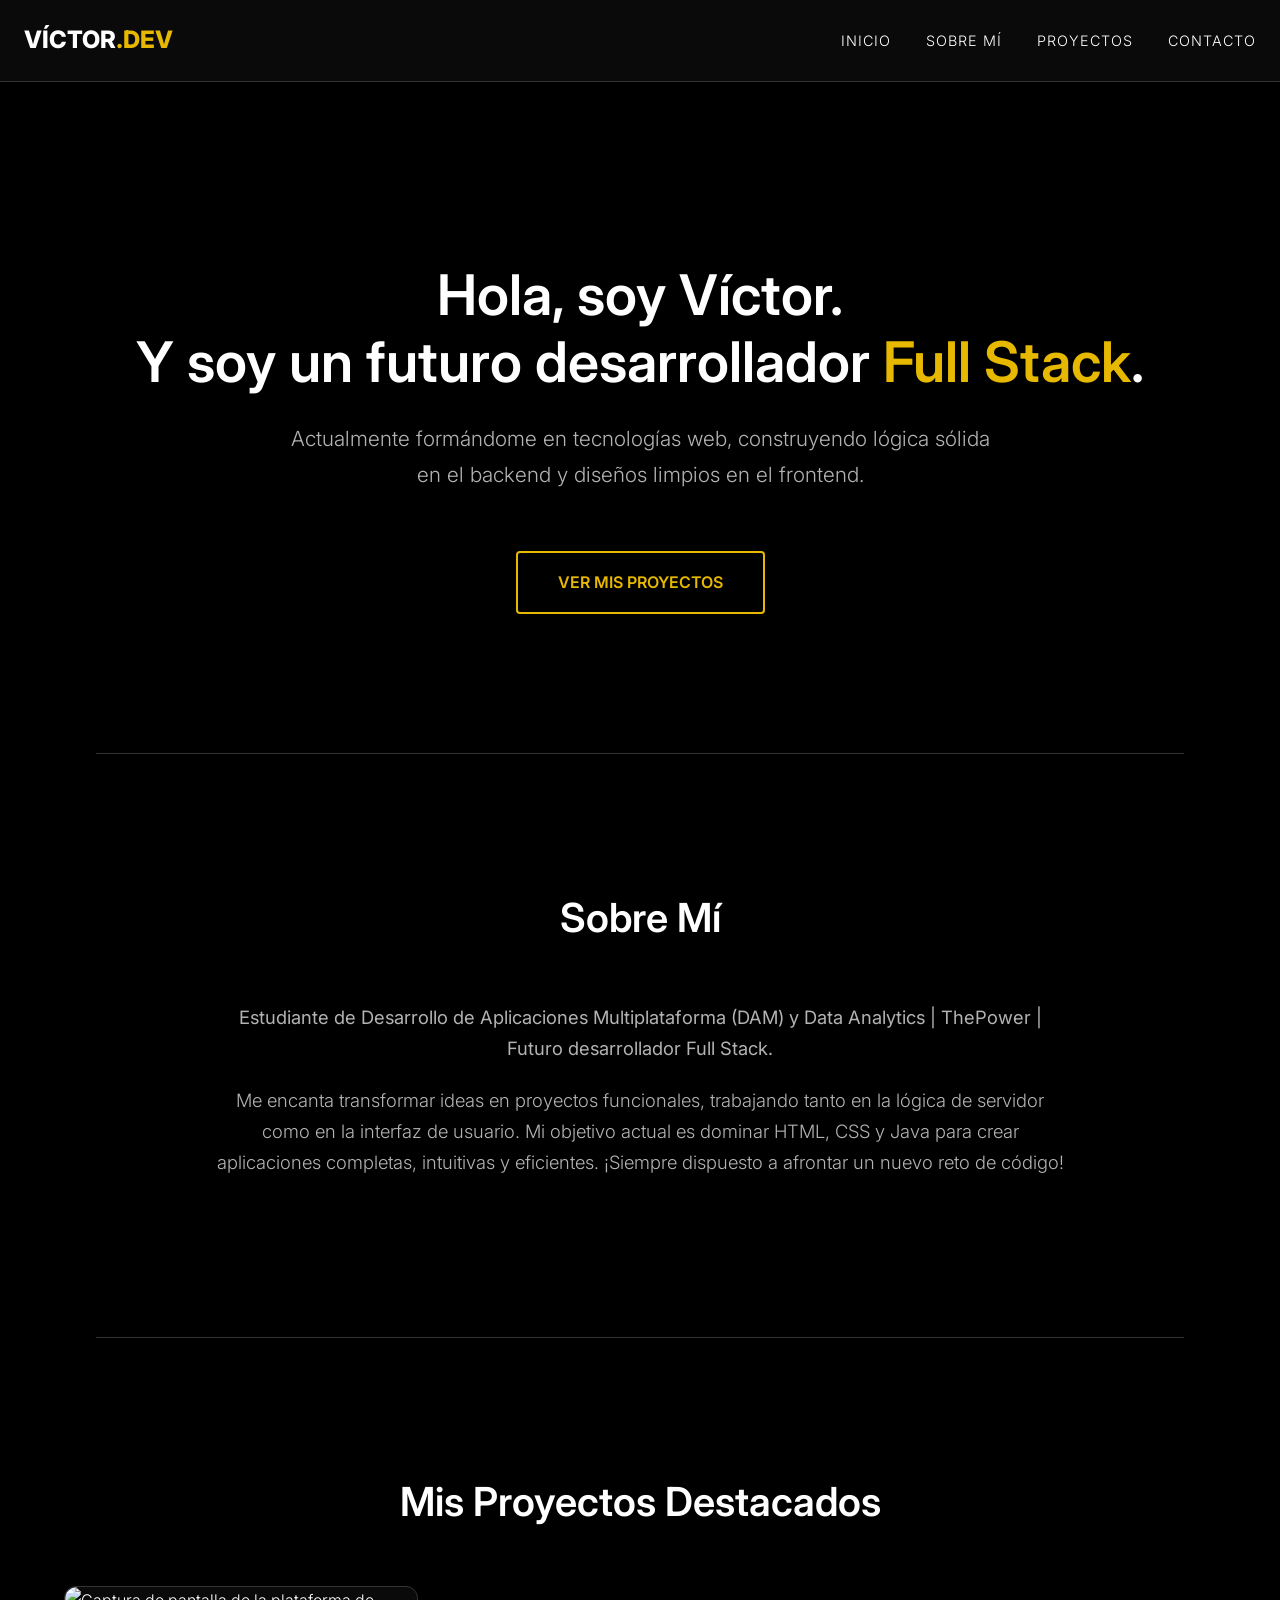
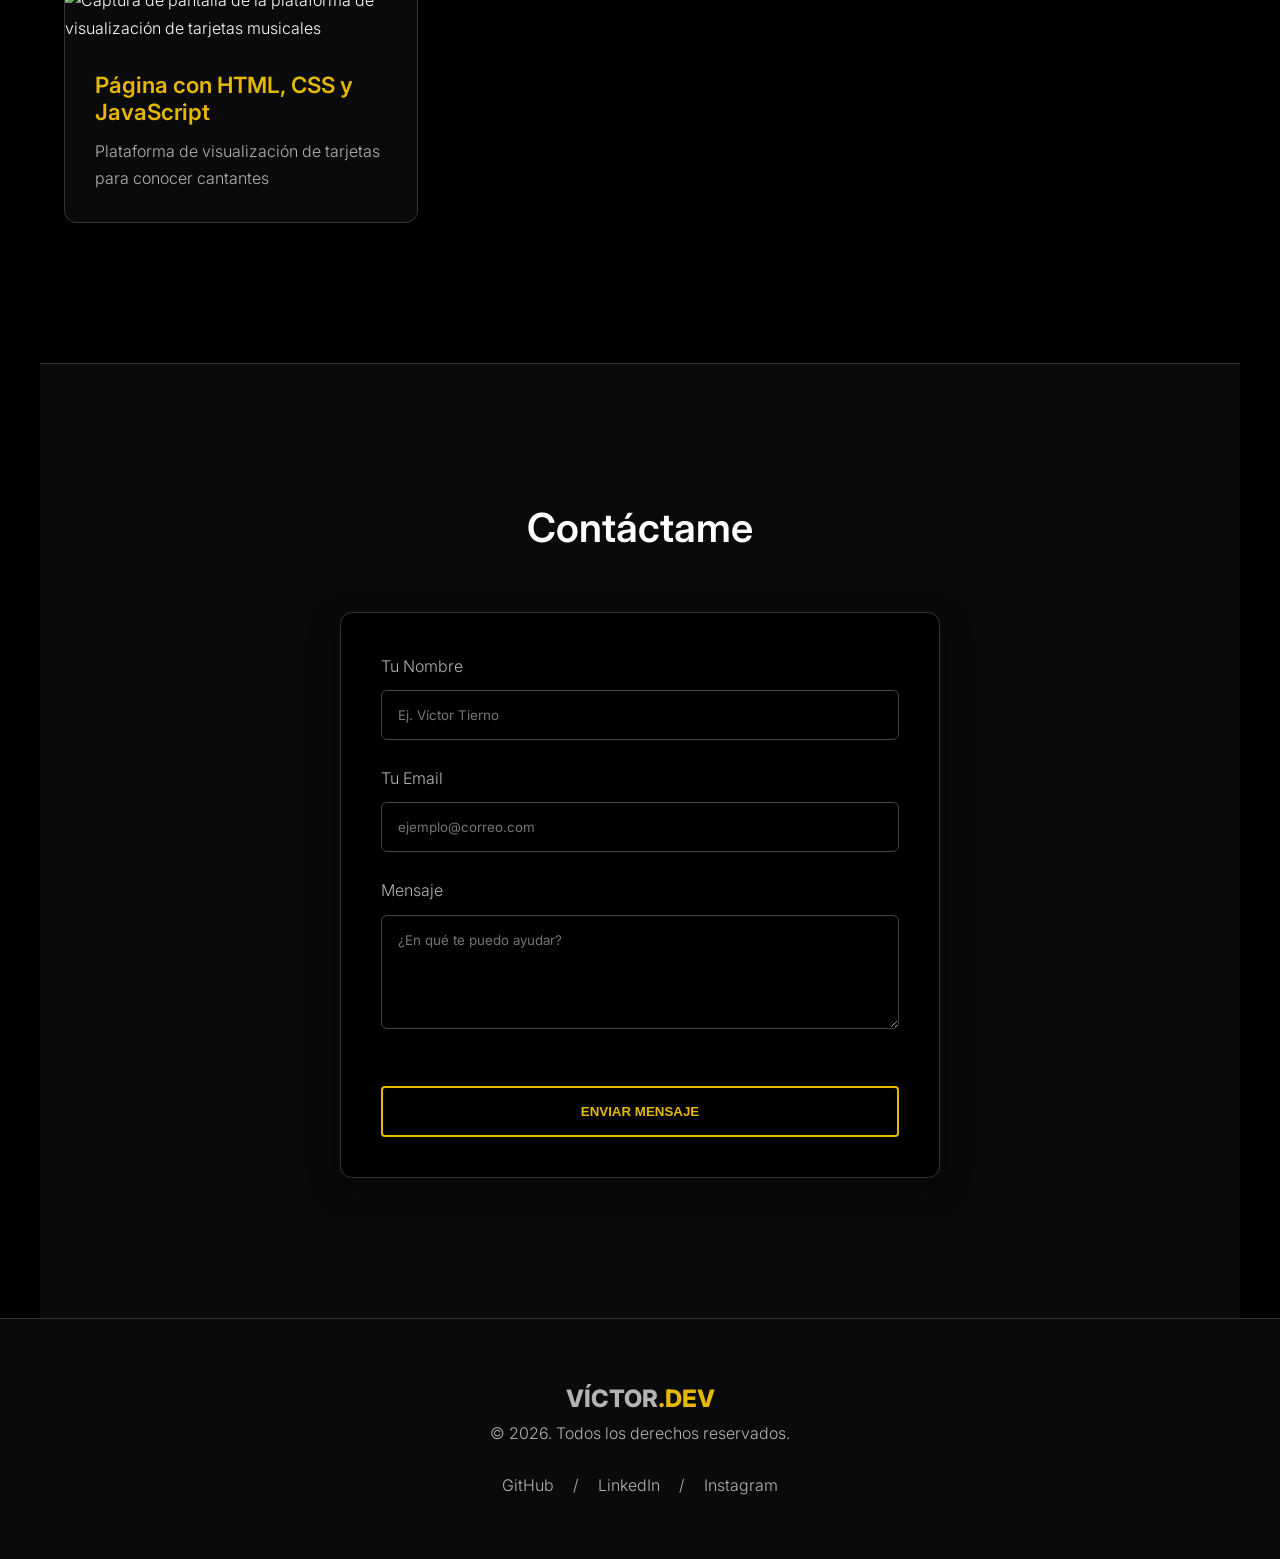
==== index.html @ e9867cc9 "Mejoras" ====
<!DOCTYPE html>
<html lang="es">
<head>
    <meta charset="UTF-8">
    <meta name="viewport" content="width=device-width, initial-scale=1.0">
    <meta name="description" content="Portfolio personal de Víctor, estudiante de desarrollo Full Stack.">
    <meta name="author" content="Víctor">
    
    <meta property="og:title" content="Portfolio de Víctor | Desarrollador Full Stack">
    <meta property="og:description" content="Explora mis proyectos web y mi progreso en el desarrollo de aplicaciones.">
    <meta property="og:type" content="website">
    <meta property="og:url" content="https://victorrtierno.github.io/Portfolio---Victor-Tierno/">
    <title>Portfolio | Víctor</title>
    
    <link rel="preconnect" href="https://fonts.googleapis.com">
    <link rel="preconnect" href="https://fonts.gstatic.com" crossorigin>
    <link href="https://fonts.googleapis.com/css2?family=Inter:wght@300;400;600;800&display=swap" rel="stylesheet">

    <link rel="stylesheet" href="styles.css">
</head>
<body>

    <header>
        <div class="logo">Víctor<span>.Dev</span></div>
        <nav>
            <ul>
                <li><a href="#inicio">Inicio</a></li>
                <li><a href="#sobre-mi">Sobre Mí</a></li>
                <li><a href="#proyectos">Proyectos</a></li>
                <li><a href="#contacto">Contacto</a></li>
            </ul>
        </nav>
    </header>

    <main>
        
        <section id="inicio" class="seccion-inicio">
            <div class="contenido-inicio">
                <h1>Hola, soy Víctor. <br>Y soy un futuro desarrollador <span class="texto-acento">Full Stack</span>.</h1>
                <p>Actualmente formándome en tecnologías web, construyendo lógica sólida en el backend y diseños limpios en el frontend.</p>
                <a href="#proyectos" class="btn-principal">Ver mis proyectos</a>
            </div>
        </section>

        <section id="sobre-mi">
            <h2 class="titulo-seccion">Sobre Mí</h2>
            <p class="texto-destacado">Estudiante de Desarrollo de Aplicaciones Multiplataforma (DAM) y Data Analytics | ThePower | Futuro desarrollador Full Stack.</p>
            <p>Me encanta transformar ideas en proyectos funcionales, trabajando tanto en la lógica de servidor como en la interfaz de usuario. Mi objetivo actual es dominar HTML, CSS y Java para crear aplicaciones completas, intuitivas y eficientes. ¡Siempre dispuesto a afrontar un nuevo reto de código!</p>
        </section>

        <section id="proyectos">
            <h2 class="titulo-seccion">Mis Proyectos Destacados</h2>
            <div class="cuadricula-proyectos">
                
                <a href="proyectos/proyecto-2ev-grupo-victor" class="enlace-tarjeta">
                    <article class="tarjeta-proyecto">
                        <div class="contenedor-imagen">
                            <img src="img/img1.jpg" alt="Captura de pantalla de la plataforma de visualización de tarjetas musicales" loading="lazy">
                        </div>
                        <div class="contenido-tarjeta">
                            <h3>Página con HTML, CSS y JavaScript</h3>
                            <p>Plataforma de visualización de tarjetas para conocer cantantes</p>
                        </div>
                    </article>
                </a>

            </div>
        </section>

        <section id="contacto" class="seccion-contacto">
            <h2 class="titulo-seccion">Contáctame</h2>
            <form action="https://formspree.io/f/xdayyazw" method="POST" class="formulario-moderno">
                <div class="grupo-formulario">
                    <label for="nombre">Tu Nombre</label>
                    <input type="text" id="nombre" name="nombre" placeholder="Ej. Víctor Tierno" required>
                </div>
                <div class="grupo-formulario">
                    <label for="email">Tu Email</label>
                    <input type="email" id="email" name="email" placeholder="ejemplo@correo.com" required>
                </div>
                <div class="grupo-formulario">
                    <label for="mensaje">Mensaje</label>
                    <textarea id="mensaje" name="mensaje" rows="5" placeholder="¿En qué te puedo ayudar?" required></textarea>
                </div>
                <button type="submit" class="btn-principal btn-ancho-completo">Enviar Mensaje</button>
            </form>
        </section>

    </main>

    <footer>
        <div class="logo">Víctor<span>.Dev</span></div>
        <p>&copy; 2026. Todos los derechos reservados.</p>
        <div class="redes-sociales">
            <a href="https://github.com/victorrtierno" target="_blank">GitHub</a> / 
            <a href="https://www.linkedin.com/in/v%C3%ADctor-tierno-corbaton/" target="_blank">LinkedIn</a> / 
            <a href="#">Instagram</a>
        </div>
    </footer>

</body>
</html>
---- styles.css ----
/* =========================================
    VARIABLES DE COLOR
   ========================================= */
:root {
    --color-fondo: #000000;
    --color-fondo-secundario: #0a0a0a;
    --color-texto: #ffffff;
    --color-texto-secundario: #b3b3b3;
    --color-acento: #e6b800;
    --color-borde: #333333;
    --color-borde-foco: #444444;
}

/* =========================================
    RESET & CONFIGURACIÓN BASE
   ========================================= */
* {
    margin: 0;
    padding: 0;
    box-sizing: border-box;
}

html {
    scroll-behavior: smooth;
}

body {
    font-family: 'Inter', sans-serif;
    background-color: var(--color-fondo); 
    color: var(--color-texto);
    line-height: 1.7;
    font-weight: 300;
}

/* =========================================
    ESTILOS DE TEXTO
   ========================================= */
h1, h2, h3 {
    font-weight: 600;
    line-height: 1.2;
}

h1 { font-size: 3.5rem; }
h2 { font-size: 2.5rem; }

.texto-acento {
    color: var(--color-acento);
}

.titulo-seccion {
    text-align: center;
    margin-bottom: 60px;
}

/* =========================================
    ESTRUCTURA GENERAL
   ========================================= */
section {
    padding: 140px 24px;
    max-width: 1200px;
    margin: 0 auto;
}

/* =========================================
     BOTONES
   ========================================= */
.btn-principal {
    display: inline-block;
    padding: 16px 40px;
    background-color: transparent;
    color: var(--color-acento);
    text-decoration: none;
    font-weight: 600;
    border: 2px solid var(--color-acento);
    border-radius: 4px;
    margin-top: 24px;
    text-transform: uppercase;
    transition: all 0.3s ease;
}

.btn-principal:hover {
    background-color: var(--color-acento);
    color: var(--color-fondo);
}

/* =========================================
     HEADER & NAVEGACIÓN
   ========================================= */
header {
    background-color: var(--color-fondo-secundario);
    padding: 20px 24px;
    border-bottom: 1px solid var(--color-borde);
    display: flex;
    justify-content: space-between;
    align-items: center;
    position: sticky;
    top: 0;
    z-index: 100;
}

.logo {
    font-size: 1.5rem;
    font-weight: 800;
    text-transform: uppercase;
}

.logo span { color: var(--color-acento); }

nav ul {
    list-style: none;
    display: flex;
    gap: 35px; 
}

nav a {
    color: var(--color-texto);
    text-decoration: none;
    text-transform: uppercase;
    transition: color 0.3s ease;
    font-size: 0.9rem;
    letter-spacing: 1px;
}

nav a:hover { color: var(--color-acento); }

/* =========================================
     SECCIÓN INICIO (HERO)
   ========================================= */
.seccion-inicio {
    padding: 180px 24px 140px;
    text-align: center;
}

.contenido-inicio p {
    font-size: 1.3rem;
    color: var(--color-texto-secundario);
    max-width: 700px;
    margin: 25px auto 35px;
}

/* =========================================
     SECCIÓN SOBRE MÍ
   ========================================= */
#sobre-mi {
    text-align: center;
    max-width: 900px;
}

.texto-destacado {
    font-size: 1.6rem;
    font-weight: 400;
    margin-bottom: 30px;
    color: var(--color-texto);
}

#sobre-mi p {
    color: var(--color-texto-secundario);
    font-size: 1.15rem;
    margin-bottom: 20px;
}

/* =========================================
     PORTAFOLIO 
   ========================================= */
.cuadricula-proyectos {
    display: grid;
    grid-template-columns: repeat(auto-fill, minmax(350px, 1fr));
    gap: 45px;
}

.tarjeta-proyecto {
    background-color: var(--color-fondo-secundario);
    border-radius: 12px;
    border: 1px solid var(--color-borde);
    transition: all 0.3s ease;
    cursor: pointer;
}

.tarjeta-proyecto:hover {
    transform: translateY(-10px);
    border-color: var(--color-acento);
    box-shadow: 0 15px 30px rgba(230, 184, 0, 0.15);
}

.contenedor-imagen img {
    width: 100%;
    height: 250px;
    object-fit: cover;
    border-top-left-radius: 12px;
    border-top-right-radius: 12px;
}

.contenido-tarjeta {
    padding: 30px;
}

.contenido-tarjeta h3 { 
    font-size: 1.4rem; 
    margin-bottom: 12px; 
    color: var(--color-acento);
}

.contenido-tarjeta p { 
    color: var(--color-texto-secundario); 
    font-size: 1rem; 
}

.enlace-tarjeta {
    text-decoration: none;
    color: inherit;
    display: block;
}

/* =========================================
     CONTACTO & FORMULARIO
   ========================================= */
.seccion-contacto {
    background-color: var(--color-fondo-secundario);
    border-top: 1px solid var(--color-borde);
}

.formulario-moderno {
    max-width: 600px;
    margin: 0 auto;
    background-color: var(--color-fondo); 
    padding: 40px; 
    border-radius: 12px; 
    border: 1px solid var(--color-borde); 
    box-shadow: 0 10px 30px rgba(0, 0, 0, 0.4); 
}

.grupo-formulario { margin-bottom: 25px; }

.grupo-formulario label {
    display: block;
    margin-bottom: 10px;
    color: var(--color-texto-secundario);
}

.grupo-formulario input, 
.grupo-formulario textarea {
    width: 100%;
    padding: 16px;
    background-color: var(--color-fondo);
    border: 1px solid var(--color-borde-foco);
    border-radius: 6px;
    color: var(--color-texto);
    font-family: 'Inter', sans-serif;
    transition: border-color 0.3s ease;
}

.grupo-formulario input:focus, 
.grupo-formulario textarea:focus {
    outline: none;
    border-color: var(--color-acento);
}

.btn-ancho-completo { width: 100%; }

/* =========================================
     FOOTER
   ========================================= */
footer {
    background-color: var(--color-fondo-secundario);
    text-align: center;
    padding: 60px 20px;
    border-top: 1px solid var(--color-borde);
    color: var(--color-texto-secundario);
}

.redes-sociales { margin-top: 25px; }

.redes-sociales a {
    color: var(--color-texto-secundario);
    text-decoration: none;
    margin: 0 15px;
    transition: color 0.3s ease;
}

.redes-sociales a:hover { color: var(--color-acento); }

/* =========================================
   SEPARADORES DE SECCIONES (LÍNEAS LARGAS)
   ========================================= */
#inicio, 
#sobre-mi {
    border-bottom: none; 
    position: relative;
}

#inicio::after, 
#sobre-mi::after {
    content: '';
    position: absolute;
    bottom: 0;
    left: 50%;
    transform: translateX(-50%);
    width: 85vw; 
    height: 1px;
    background-color: var(--color-borde);
}

/* =========================================
     DISEÑO RESPONSIVO (MÓVILES Y TABLETS)
   ========================================= */
@media (max-width: 768px) {
    h1 { font-size: 2.5rem; }
    .titulo-seccion { font-size: 1.8rem; }
    
    header { 
        flex-direction: column; 
        padding: 20px; 
        text-align: center; 
    }
    
    nav ul { 
        margin-top: 15px; 
        display: flex;
        flex-direction: row;
        flex-wrap: wrap;
        justify-content: center;
        gap: 15px 20px;
        padding: 0; 
    }

    nav a {
        font-size: 0.85rem;
        white-space: nowrap;
    }
    
    section { padding: 80px 20px; }
    .seccion-inicio { padding-top: 120px; }
    
    .cuadricula-proyectos { 
        grid-template-columns: 1fr; 
        gap: 20px;
    }
    
    .contenedor-imagen img {
        max-width: 100%;
        height: auto;
    }

    .formulario-moderno {
        width: 100%;
        padding: 30px 20px; 
    }

    footer {
        flex-direction: column;
        text-align: center;
        gap: 15px;
    }
}

@media (max-width: 480px) {
    h1 { font-size: 2rem; }
    .btn-principal {
        display: block;
        width: 100%;
        text-align: center;
        box-sizing: border-box;
    }
}
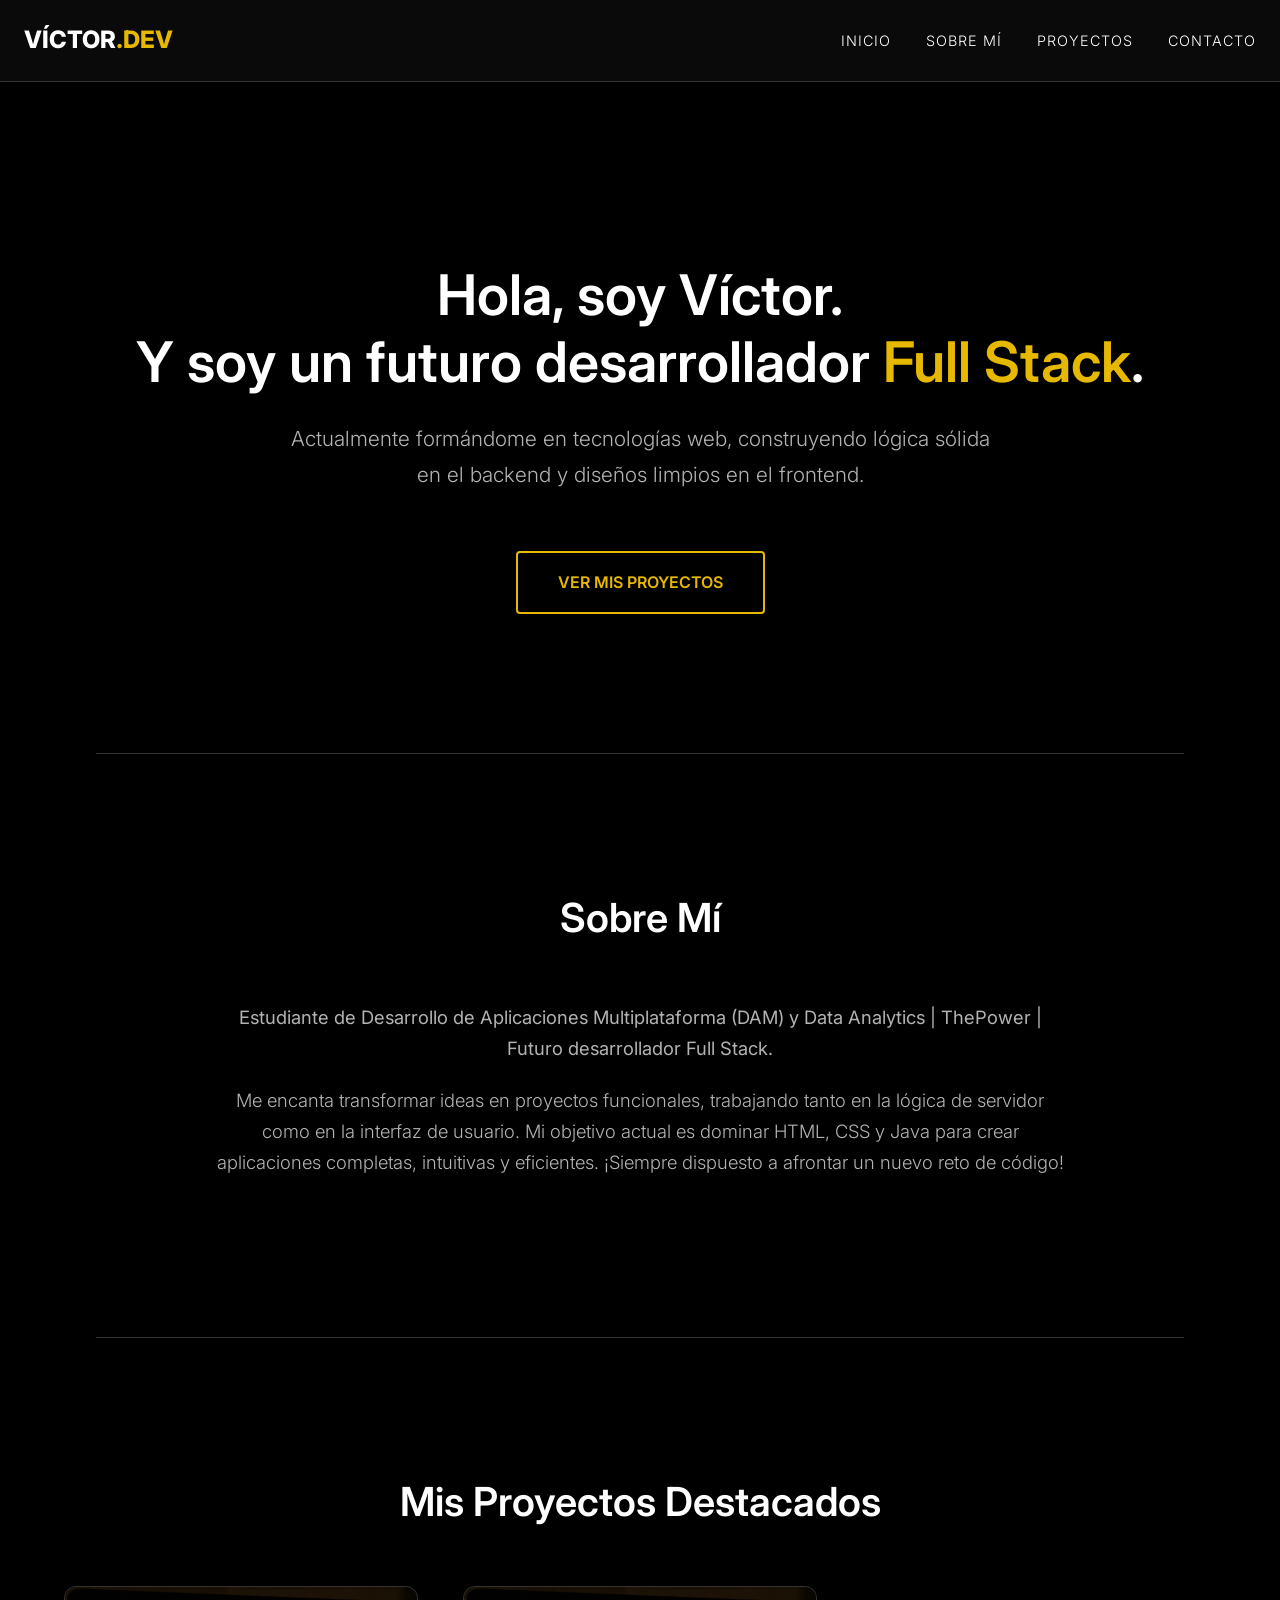
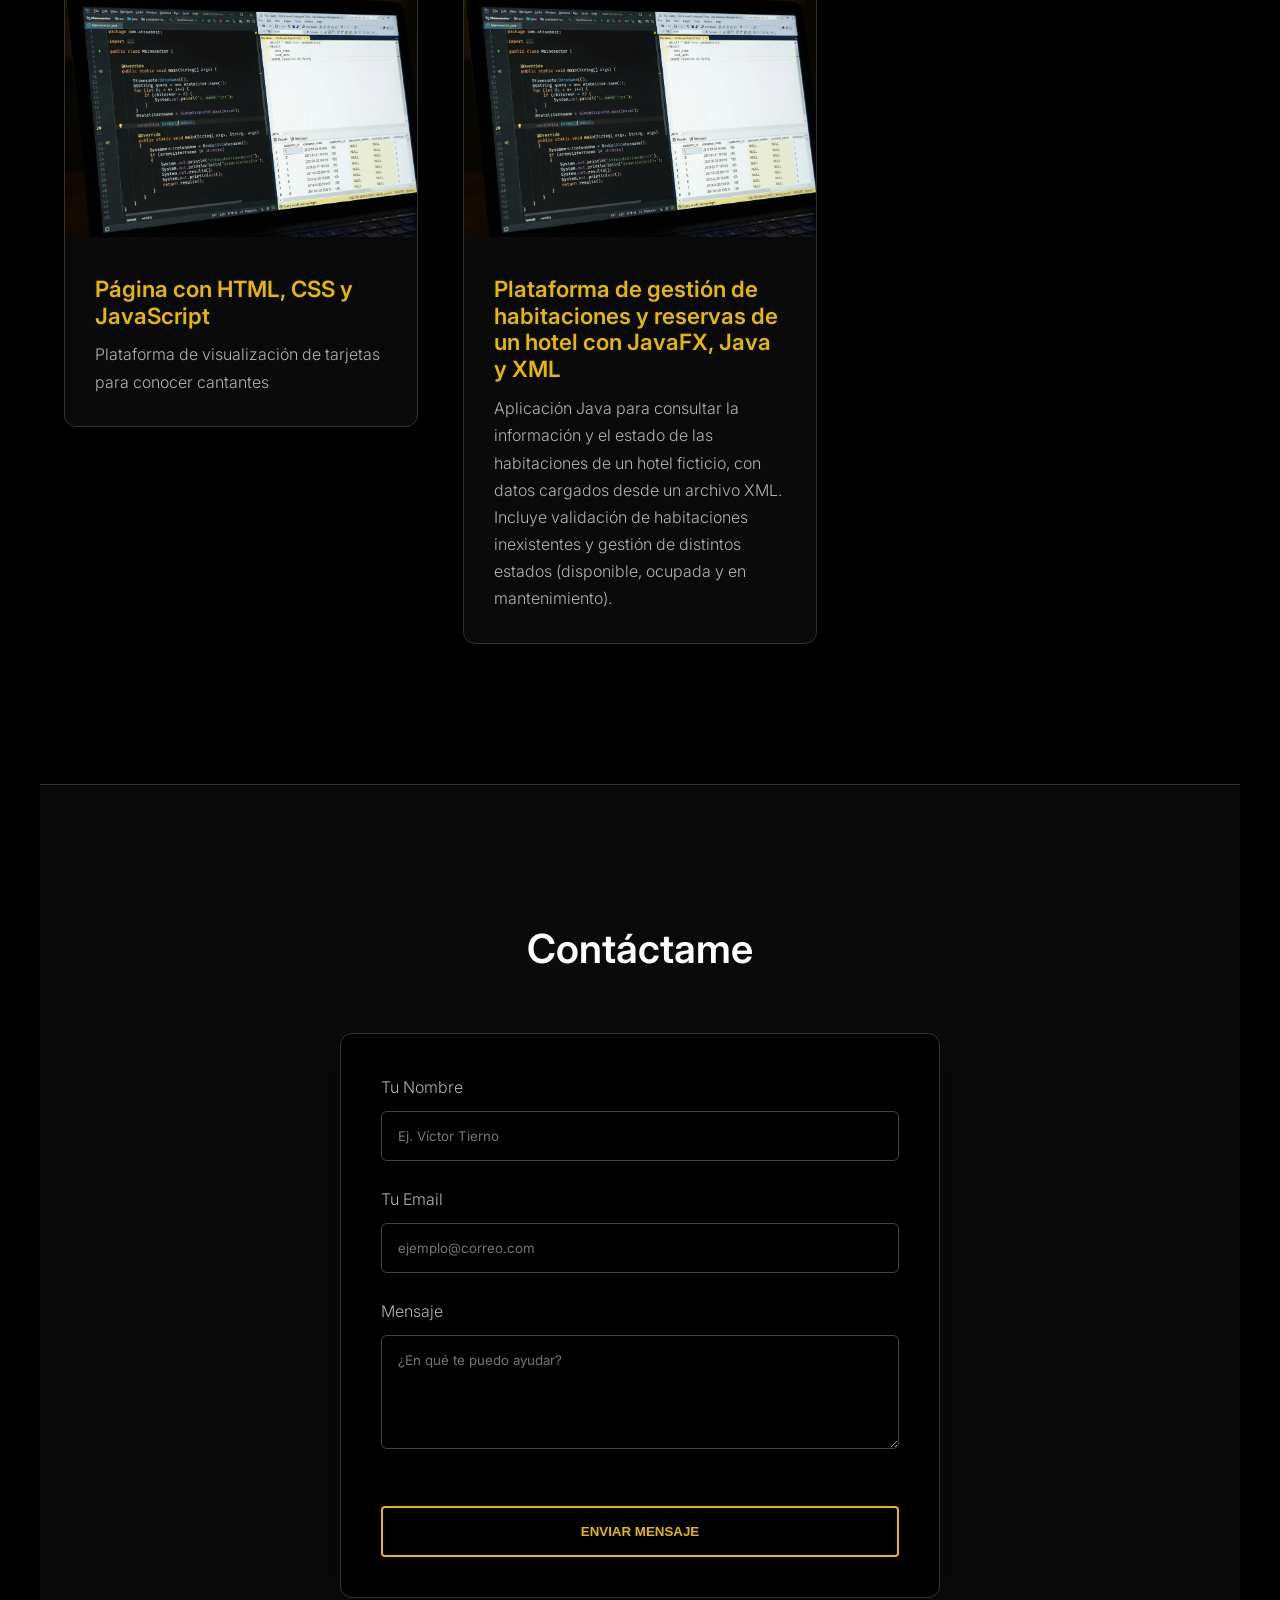
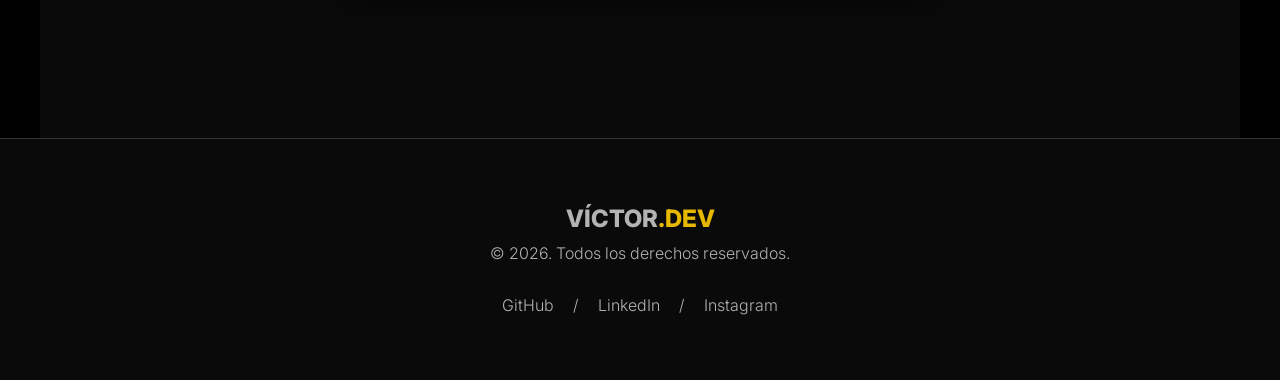
==== commit 31193aa2: "Se añade un nuevo proyecto" ====
--- a/index.html
+++ b/index.html
@@ -64,6 +64,20 @@
                     </article>
                 </a>
 
+                <a href="proyectos/Reto_XML_HOTEL/" class="enlace-tarjeta">
+                    <article class="tarjeta-proyecto">
+                        <div class="contenedor-imagen">
+                            <img src="img/img1.jpg" alt="Captura de pantalla de la plataforma de visualización de tarjetas musicales" loading="lazy">
+                        </div>
+                        <div class="contenido-tarjeta">
+                            <h3>Plataforma de gestión de habitaciones y reservas de un hotel con JavaFX, Java y XML</h3>
+                            <p>Aplicación Java para consultar la información y el estado de las habitaciones de un hotel ficticio,
+                               con datos cargados desde un archivo XML. Incluye validación de habitaciones inexistentes y gestión de distintos estados 
+                               (disponible, ocupada y en mantenimiento).</p>
+                        </div>
+                    </article>
+                </a>
+
             </div>
         </section>
 
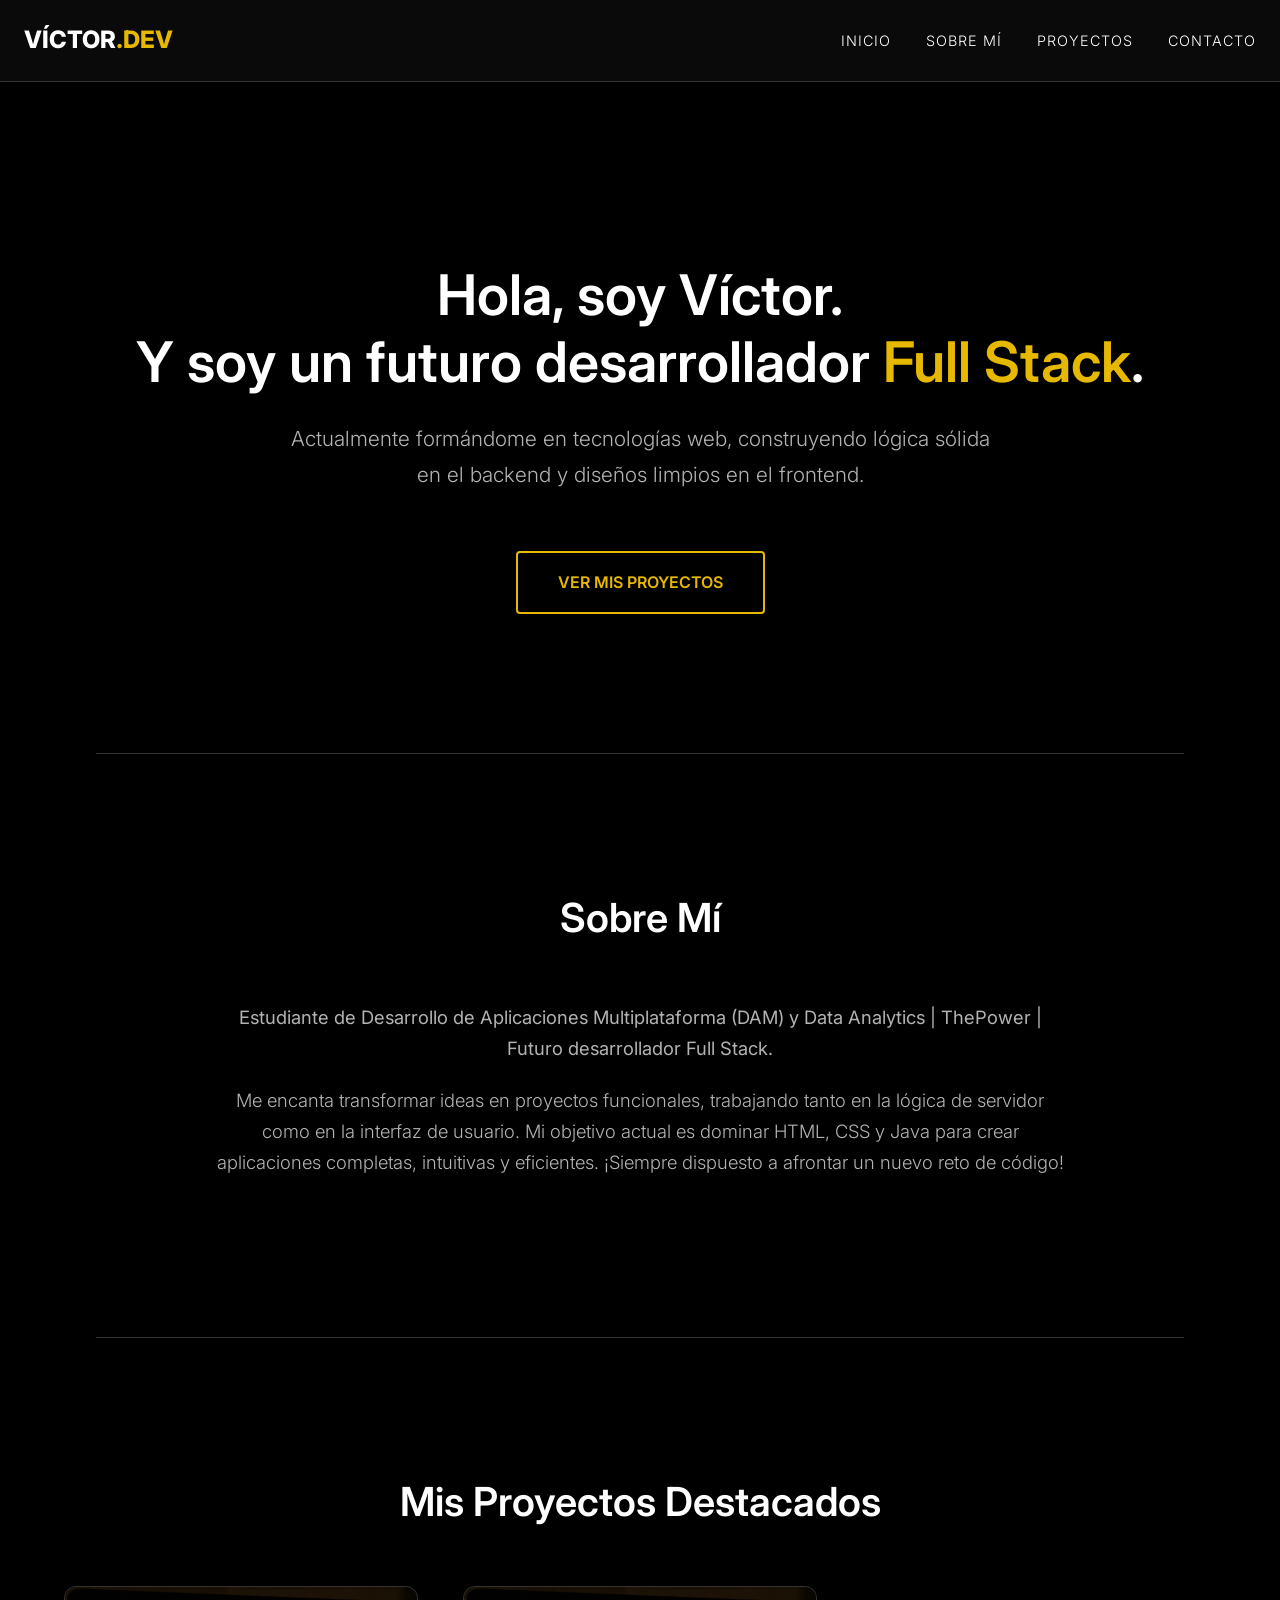
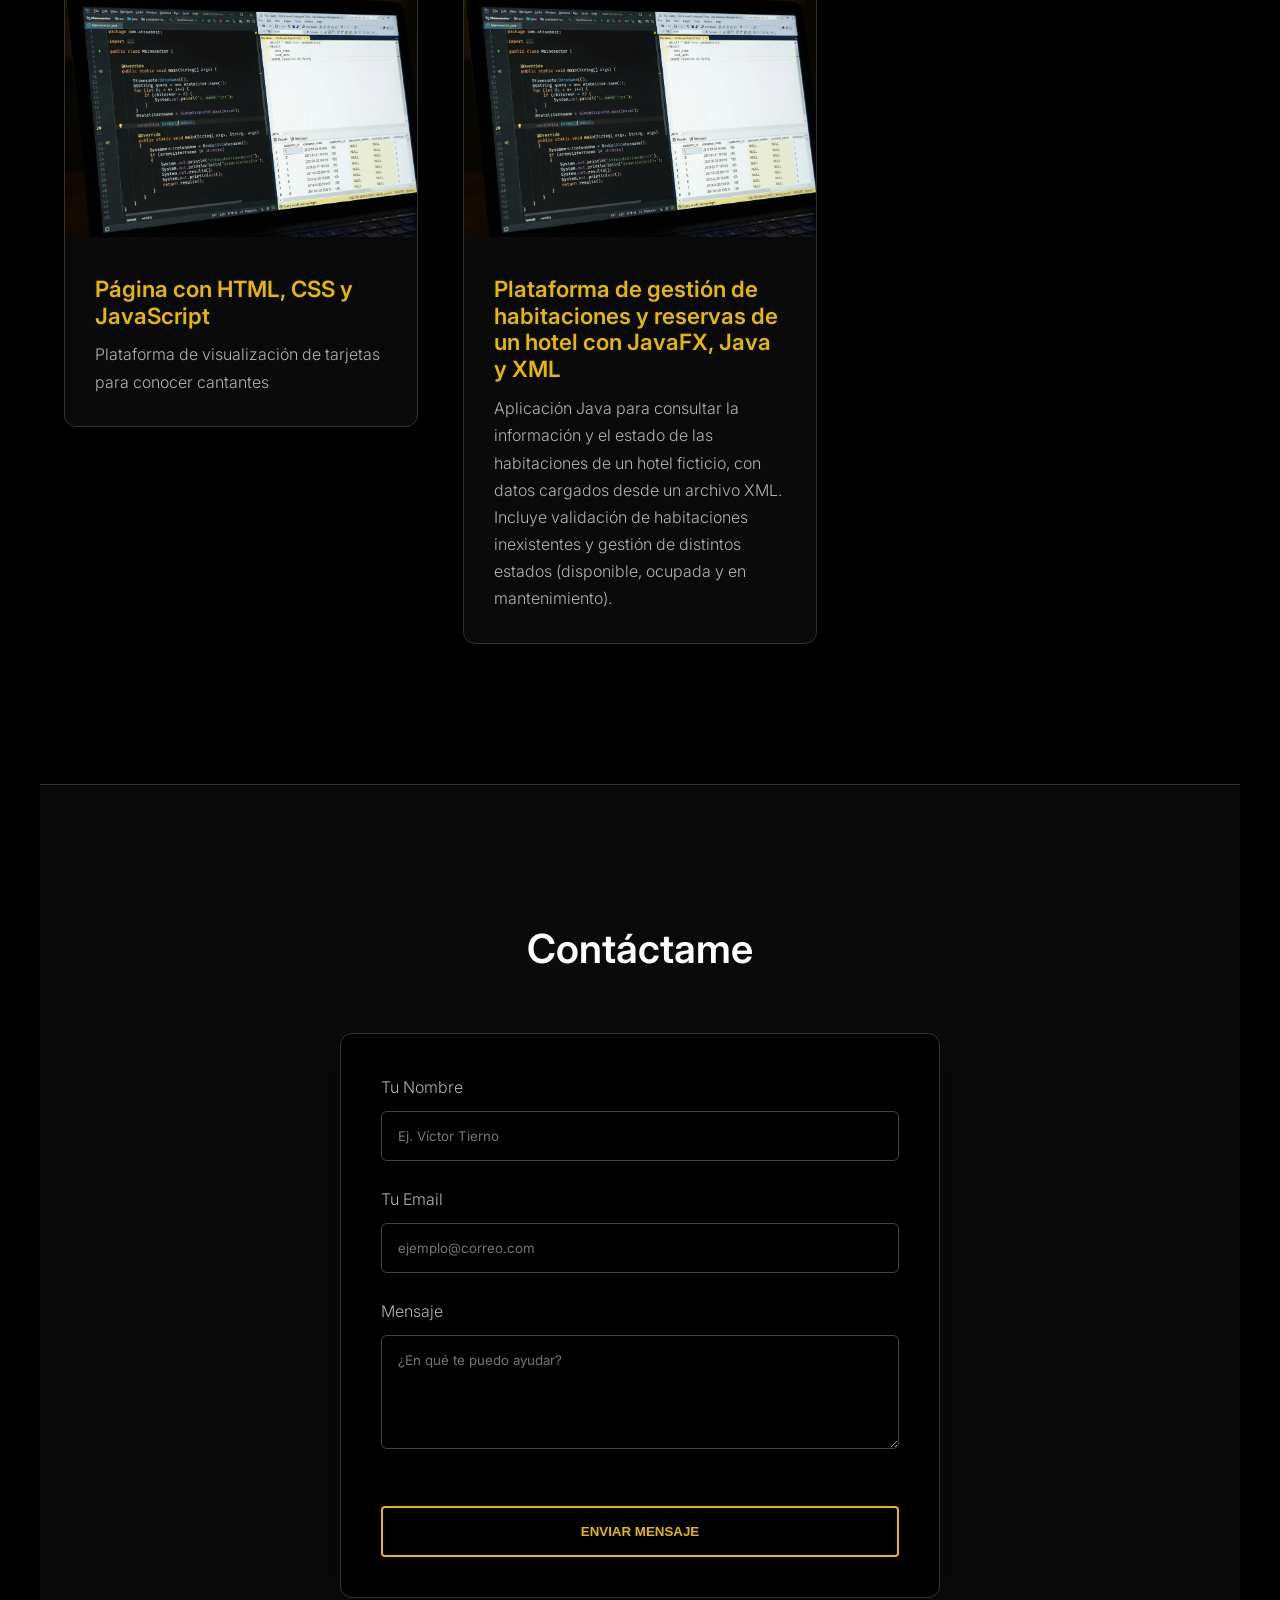
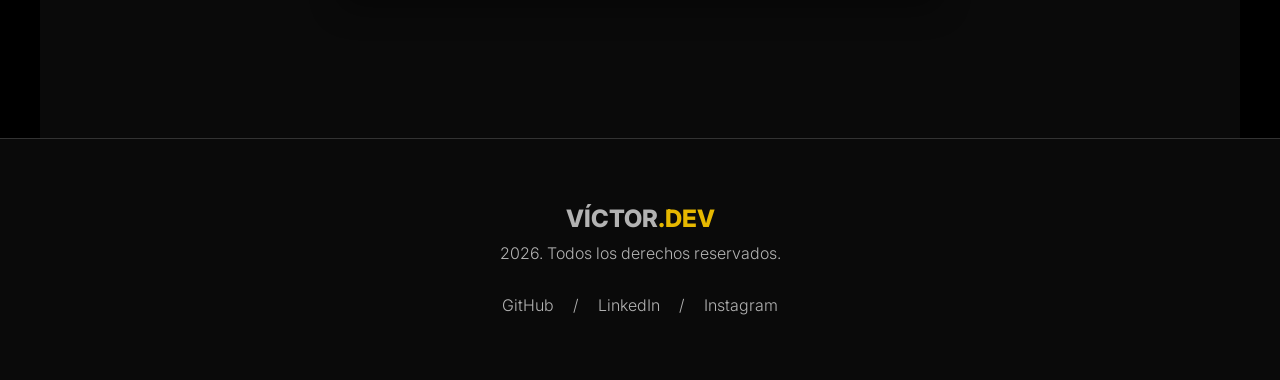
==== commit ee1feee4: "Resuelvo conflictos de fusión" ====
--- a/index.html
+++ b/index.html
@@ -64,6 +64,7 @@
                     </article>
                 </a>
 
+
                 <a href="proyectos/Reto_XML_HOTEL/" class="enlace-tarjeta">
                     <article class="tarjeta-proyecto">
                         <div class="contenedor-imagen">
@@ -104,7 +105,7 @@
 
     <footer>
         <div class="logo">Víctor<span>.Dev</span></div>
-        <p>&copy; 2026. Todos los derechos reservados.</p>
+        <p>2026. Todos los derechos reservados.</p>
         <div class="redes-sociales">
             <a href="https://github.com/victorrtierno" target="_blank">GitHub</a> / 
             <a href="https://www.linkedin.com/in/v%C3%ADctor-tierno-corbaton/" target="_blank">LinkedIn</a> / 
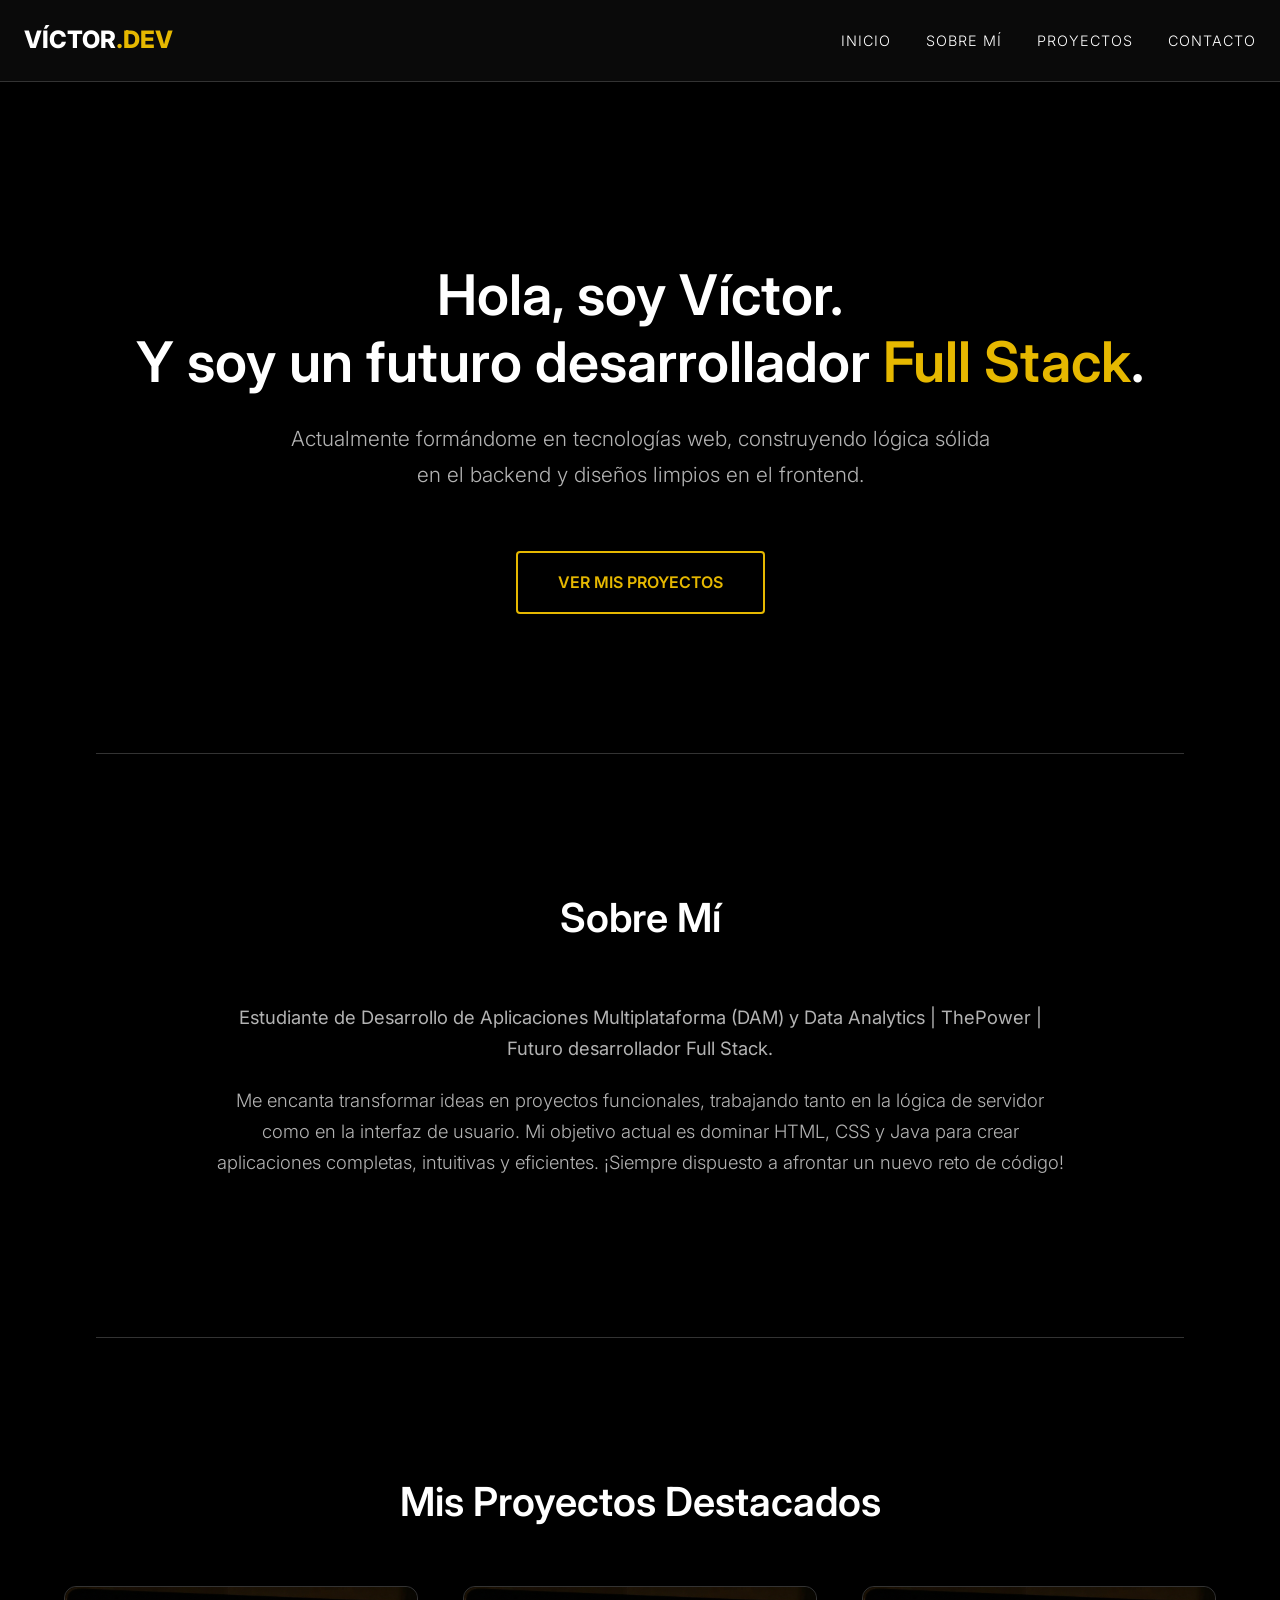
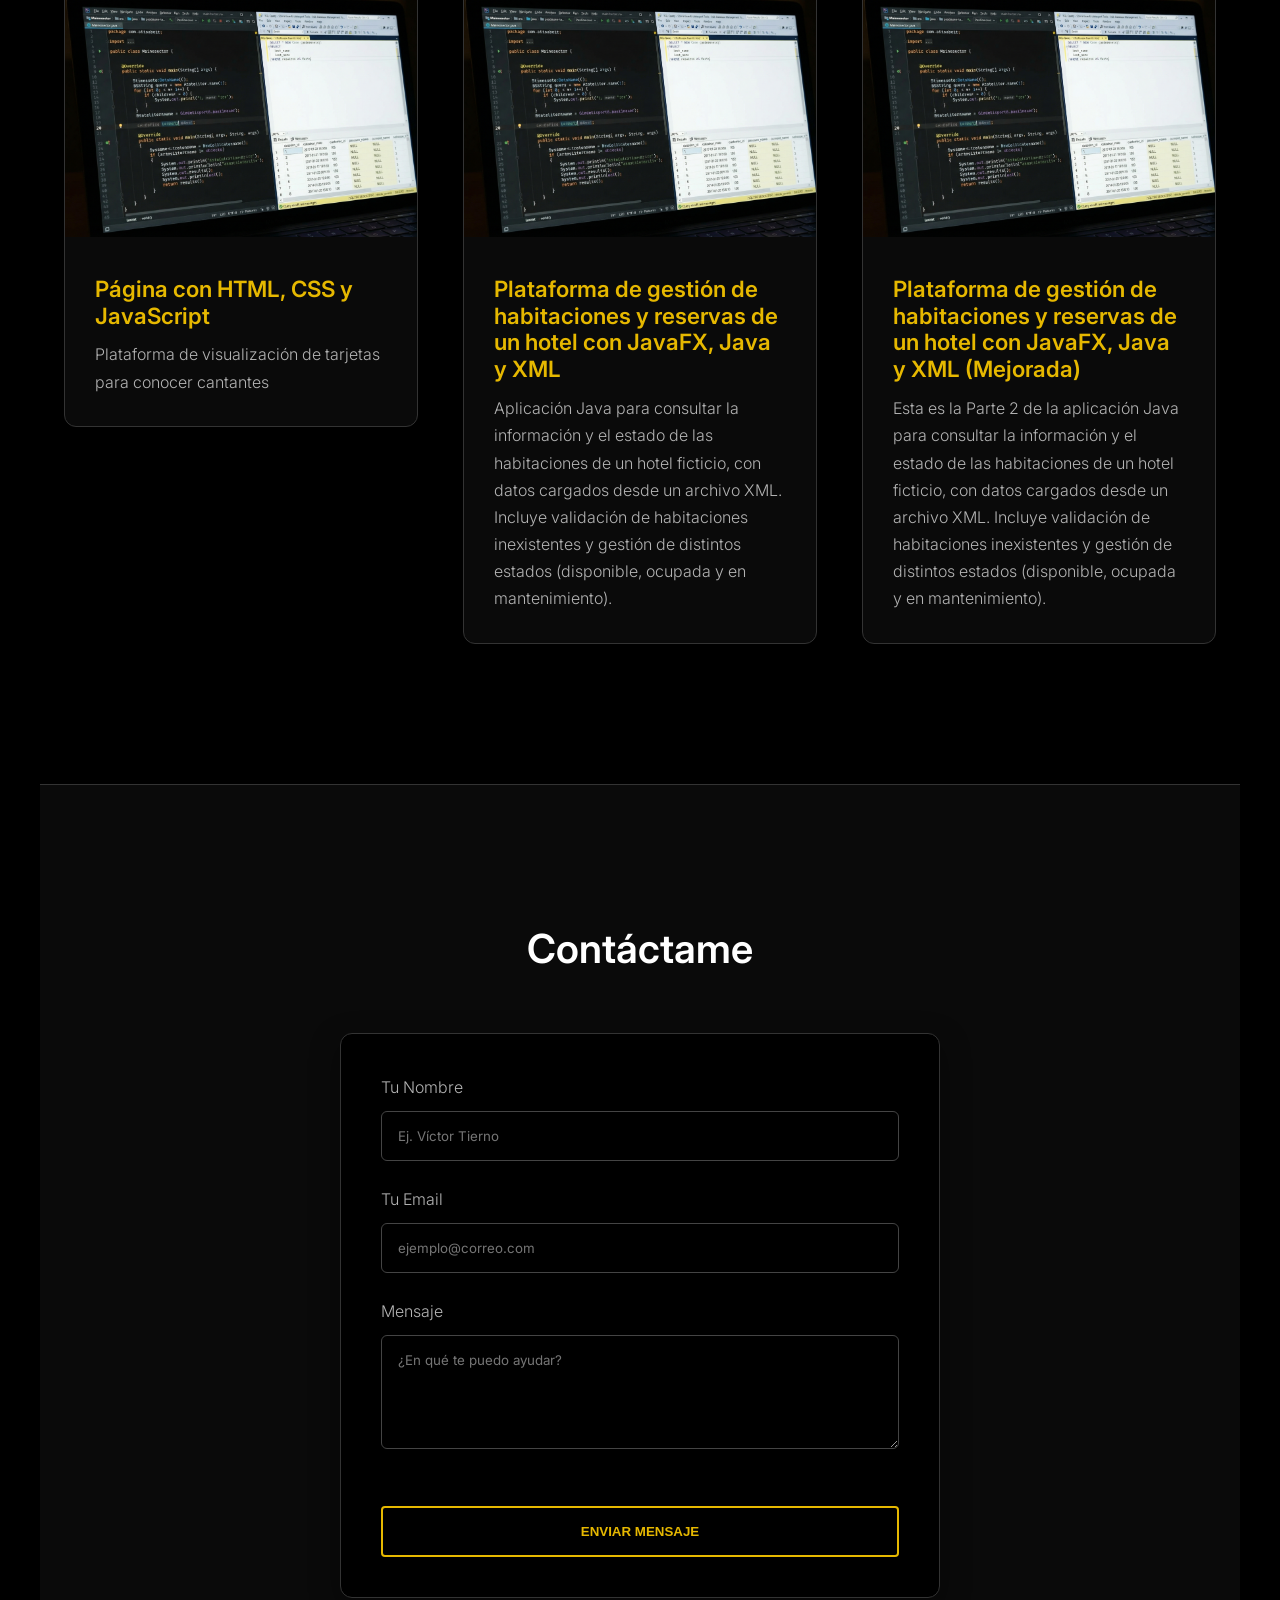
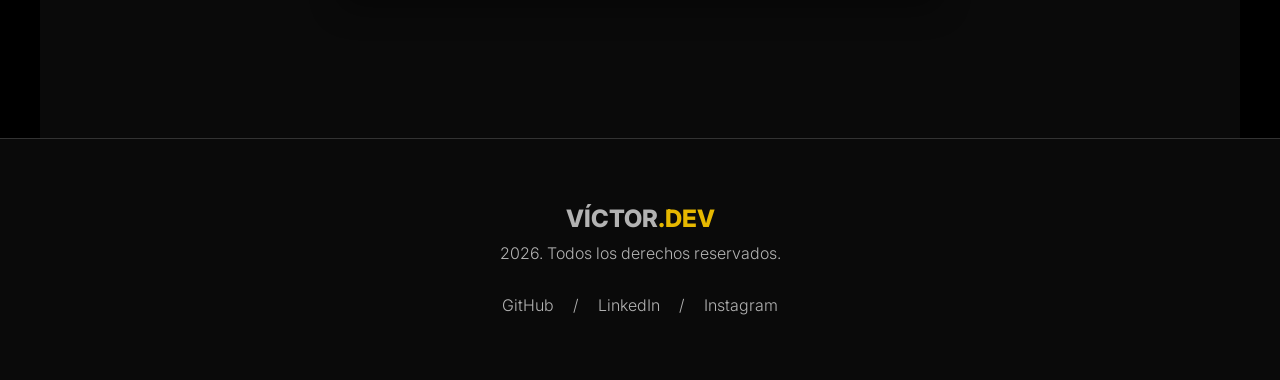
==== commit 4f4ec559: "Subida de proyecto nuevo(Parte 2)" ====
--- a/index.html
+++ b/index.html
@@ -68,11 +68,25 @@
                 <a href="proyectos/Reto_XML_HOTEL/" class="enlace-tarjeta">
                     <article class="tarjeta-proyecto">
                         <div class="contenedor-imagen">
-                            <img src="img/img1.jpg" alt="Captura de pantalla de la plataforma de visualización de tarjetas musicales" loading="lazy">
+                            <img src="img/img1.jpg" alt="Plataforma de gestión de reservas d habitaciones de hotel" loading="lazy">
                         </div>
                         <div class="contenido-tarjeta">
                             <h3>Plataforma de gestión de habitaciones y reservas de un hotel con JavaFX, Java y XML</h3>
                             <p>Aplicación Java para consultar la información y el estado de las habitaciones de un hotel ficticio,
+                               con datos cargados desde un archivo XML. Incluye validación de habitaciones inexistentes y gestión de distintos estados 
+                               (disponible, ocupada y en mantenimiento).</p>
+                        </div>
+                    </article>
+                </a>
+
+                <a href="proyectos/HotelApp/" class="enlace-tarjeta">
+                    <article class="tarjeta-proyecto">
+                        <div class="contenedor-imagen">
+                            <img src="img/img1.jpg" alt="Plataforma de gestión de reservas d habitaciones de hotel" loading="lazy">
+                        </div>
+                        <div class="contenido-tarjeta">
+                            <h3>Plataforma de gestión de habitaciones y reservas de un hotel con JavaFX, Java y XML (Mejorada)</h3>
+                            <p>Esta es la Parte 2 de la aplicación Java para consultar la información y el estado de las habitaciones de un hotel ficticio,
                                con datos cargados desde un archivo XML. Incluye validación de habitaciones inexistentes y gestión de distintos estados 
                                (disponible, ocupada y en mantenimiento).</p>
                         </div>
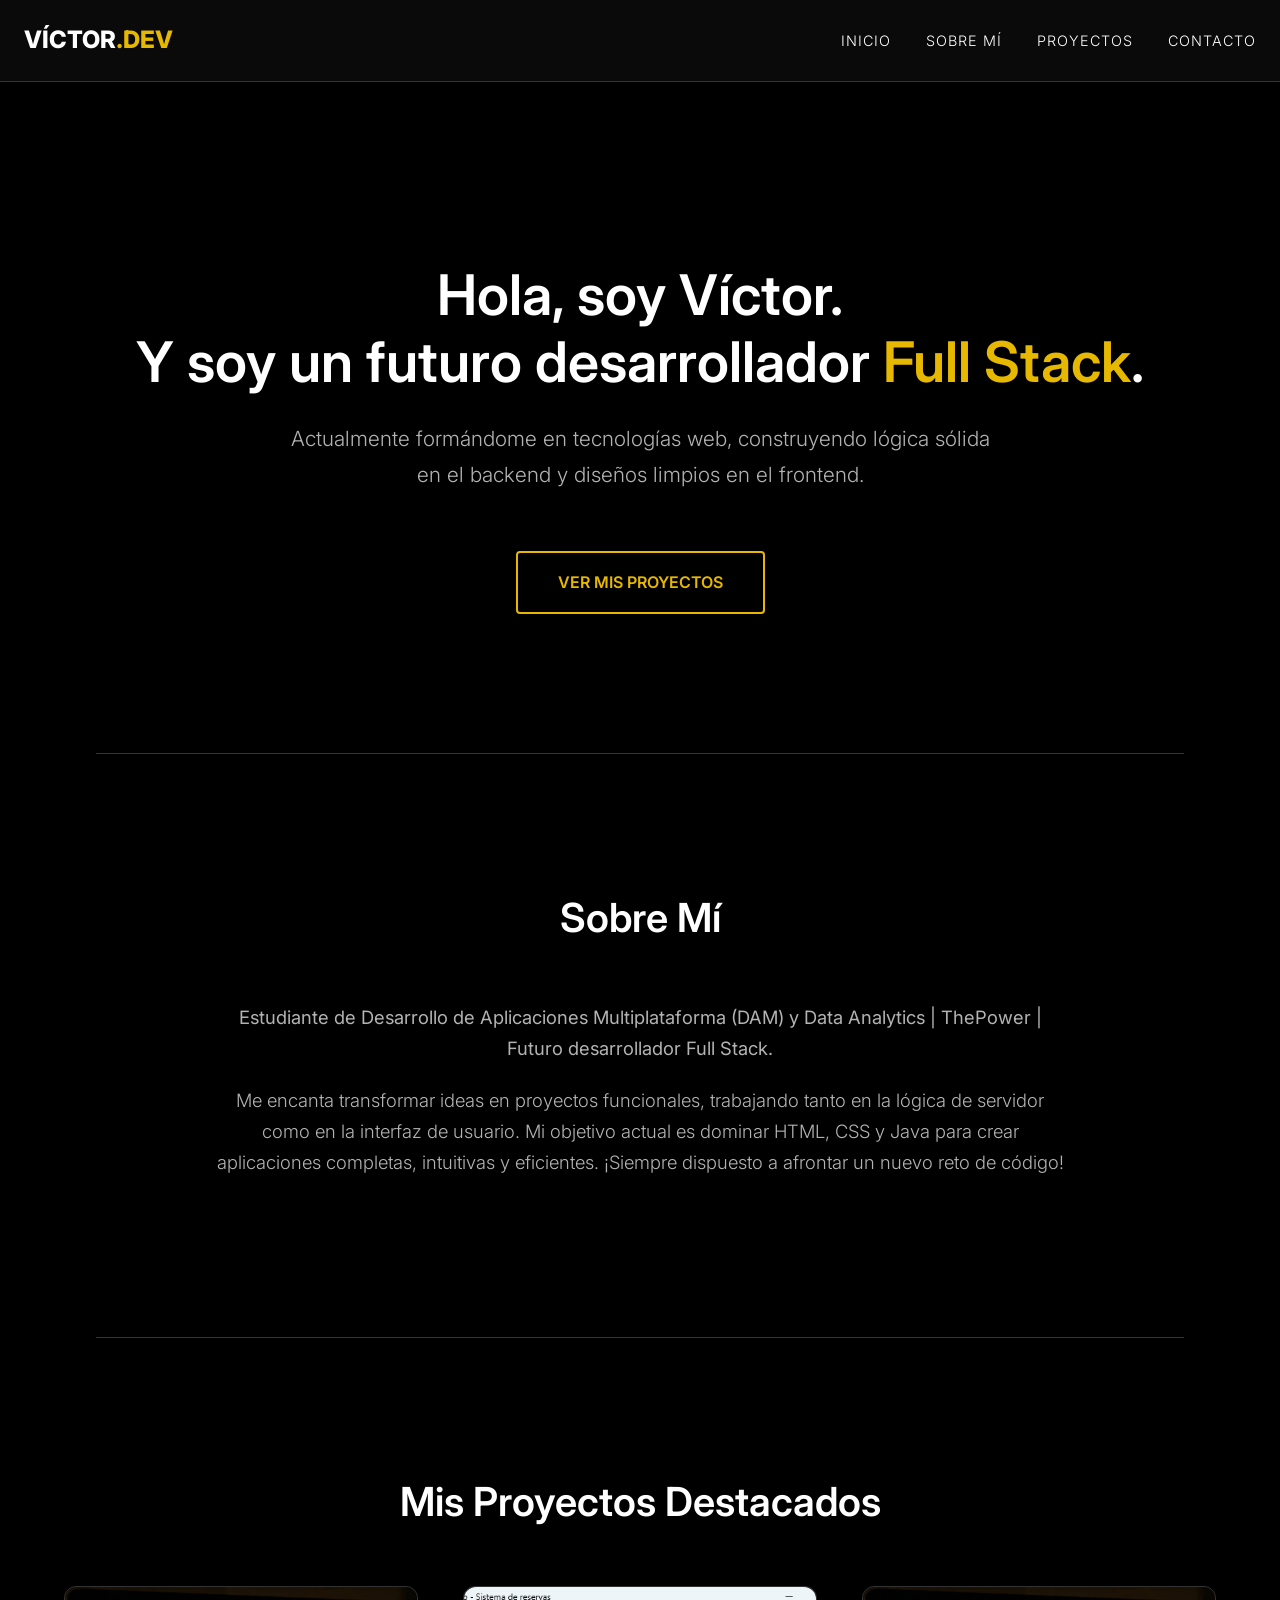
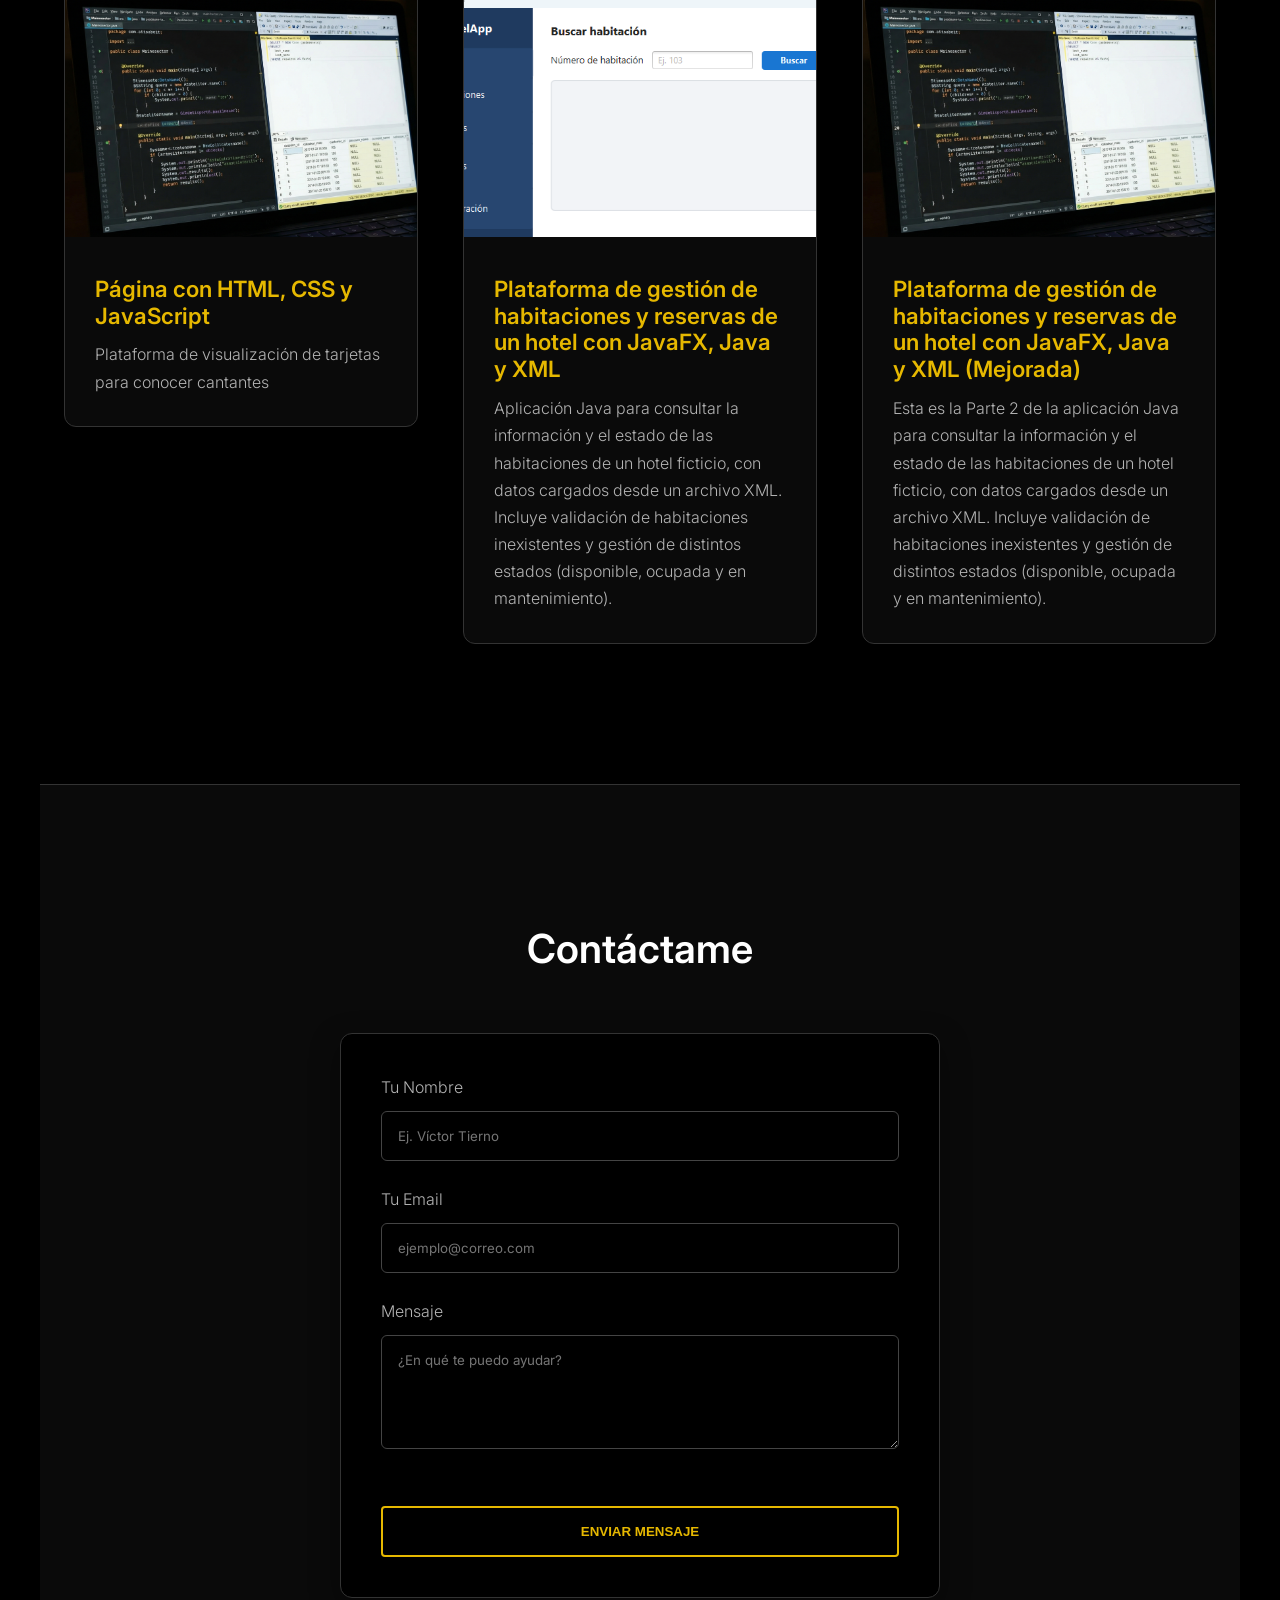
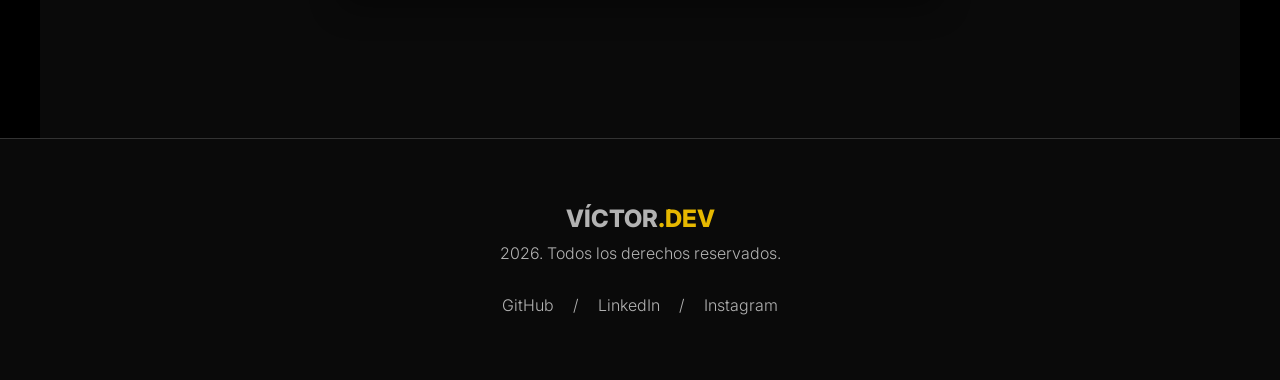
==== commit 96b6a679: "Solución enlace proyectos" ====
--- a/index.html
+++ b/index.html
@@ -65,10 +65,10 @@
                 </a>
 
 
-                <a href="proyectos/Reto_XML_HOTEL/" class="enlace-tarjeta">
+                <a href="https://github.com/victorrtierno/Reto_XML_Hotel.git" class="enlace-tarjeta">
                     <article class="tarjeta-proyecto">
                         <div class="contenedor-imagen">
-                            <img src="img/img1.jpg" alt="Plataforma de gestión de reservas d habitaciones de hotel" loading="lazy">
+                            <img src="img/imgCap.png" alt="Plataforma de gestión de reservas d habitaciones de hotel" loading="lazy">
                         </div>
                         <div class="contenido-tarjeta">
                             <h3>Plataforma de gestión de habitaciones y reservas de un hotel con JavaFX, Java y XML</h3>
@@ -79,7 +79,7 @@
                     </article>
                 </a>
 
-                <a href="proyectos/HotelApp/" class="enlace-tarjeta">
+                <a href="https://github.com/victorrtierno/HotelApp.git" class="enlace-tarjeta">
                     <article class="tarjeta-proyecto">
                         <div class="contenedor-imagen">
                             <img src="img/img1.jpg" alt="Plataforma de gestión de reservas d habitaciones de hotel" loading="lazy">
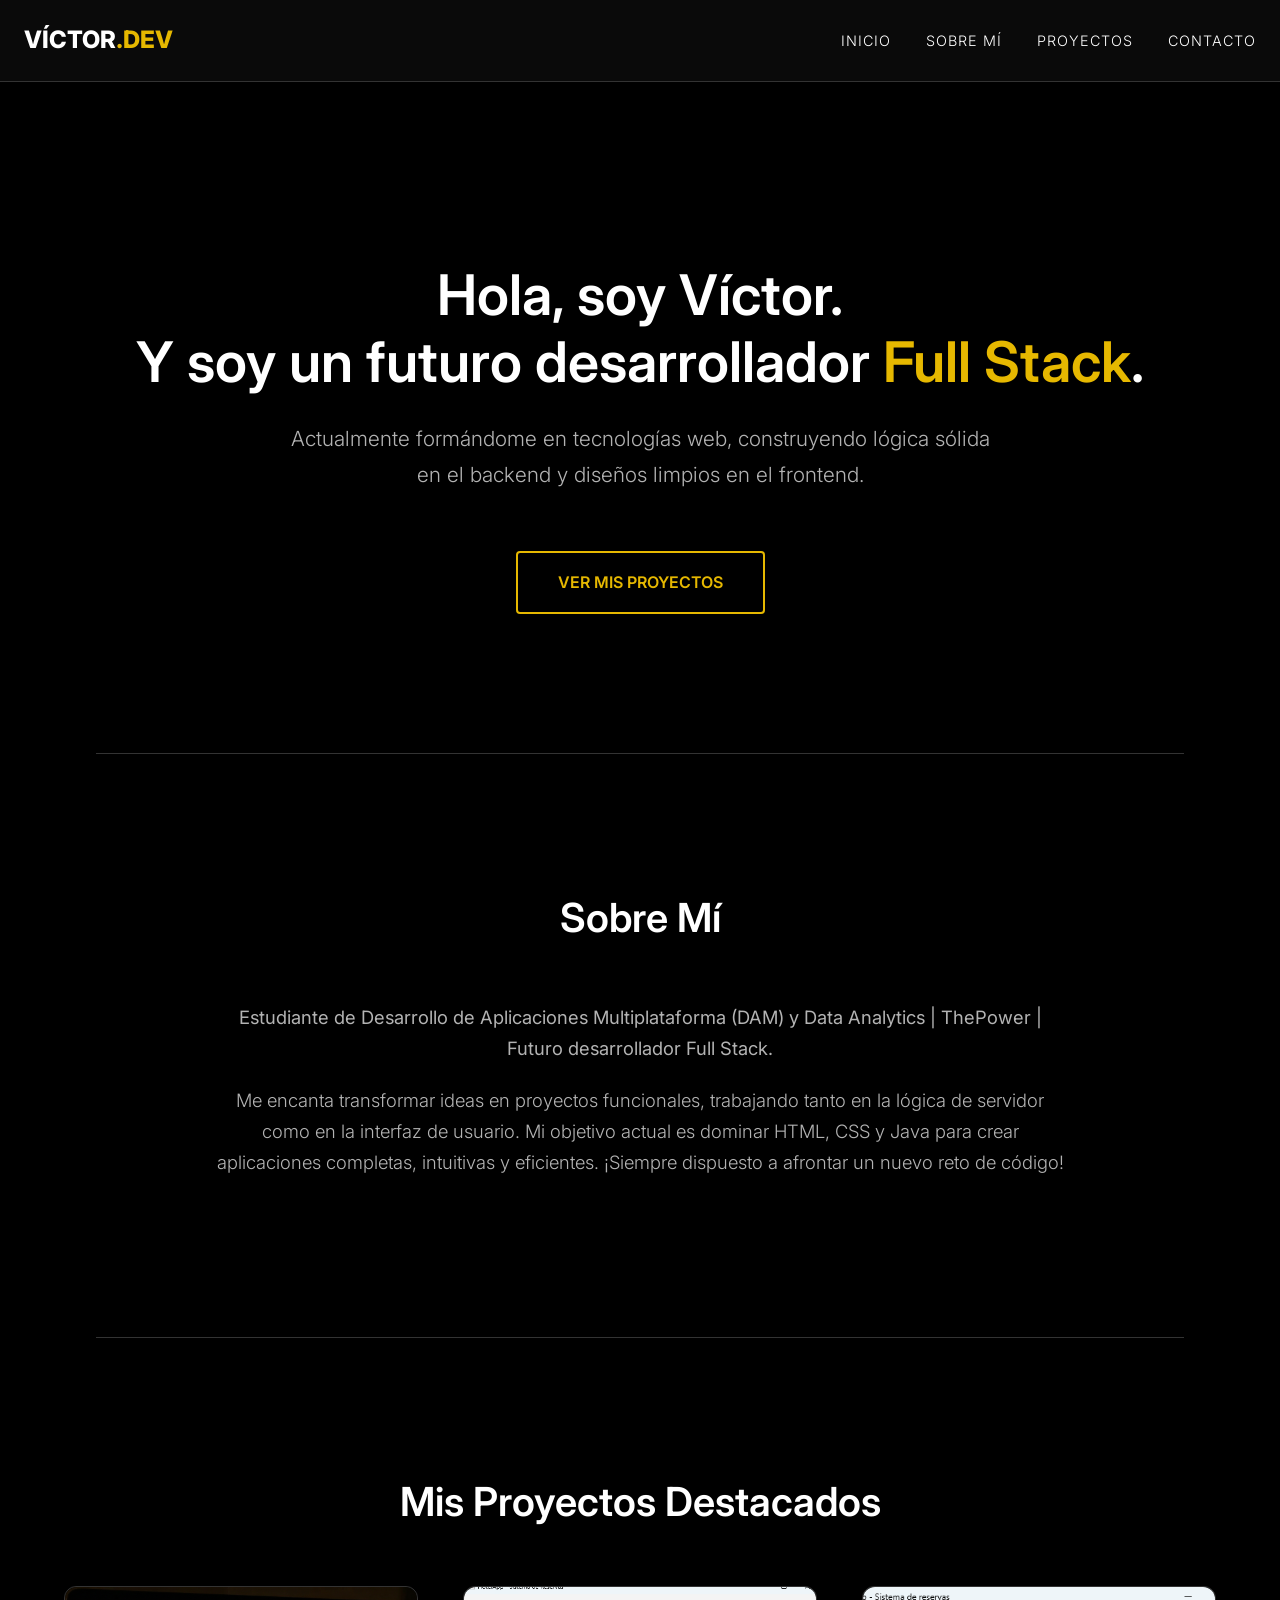
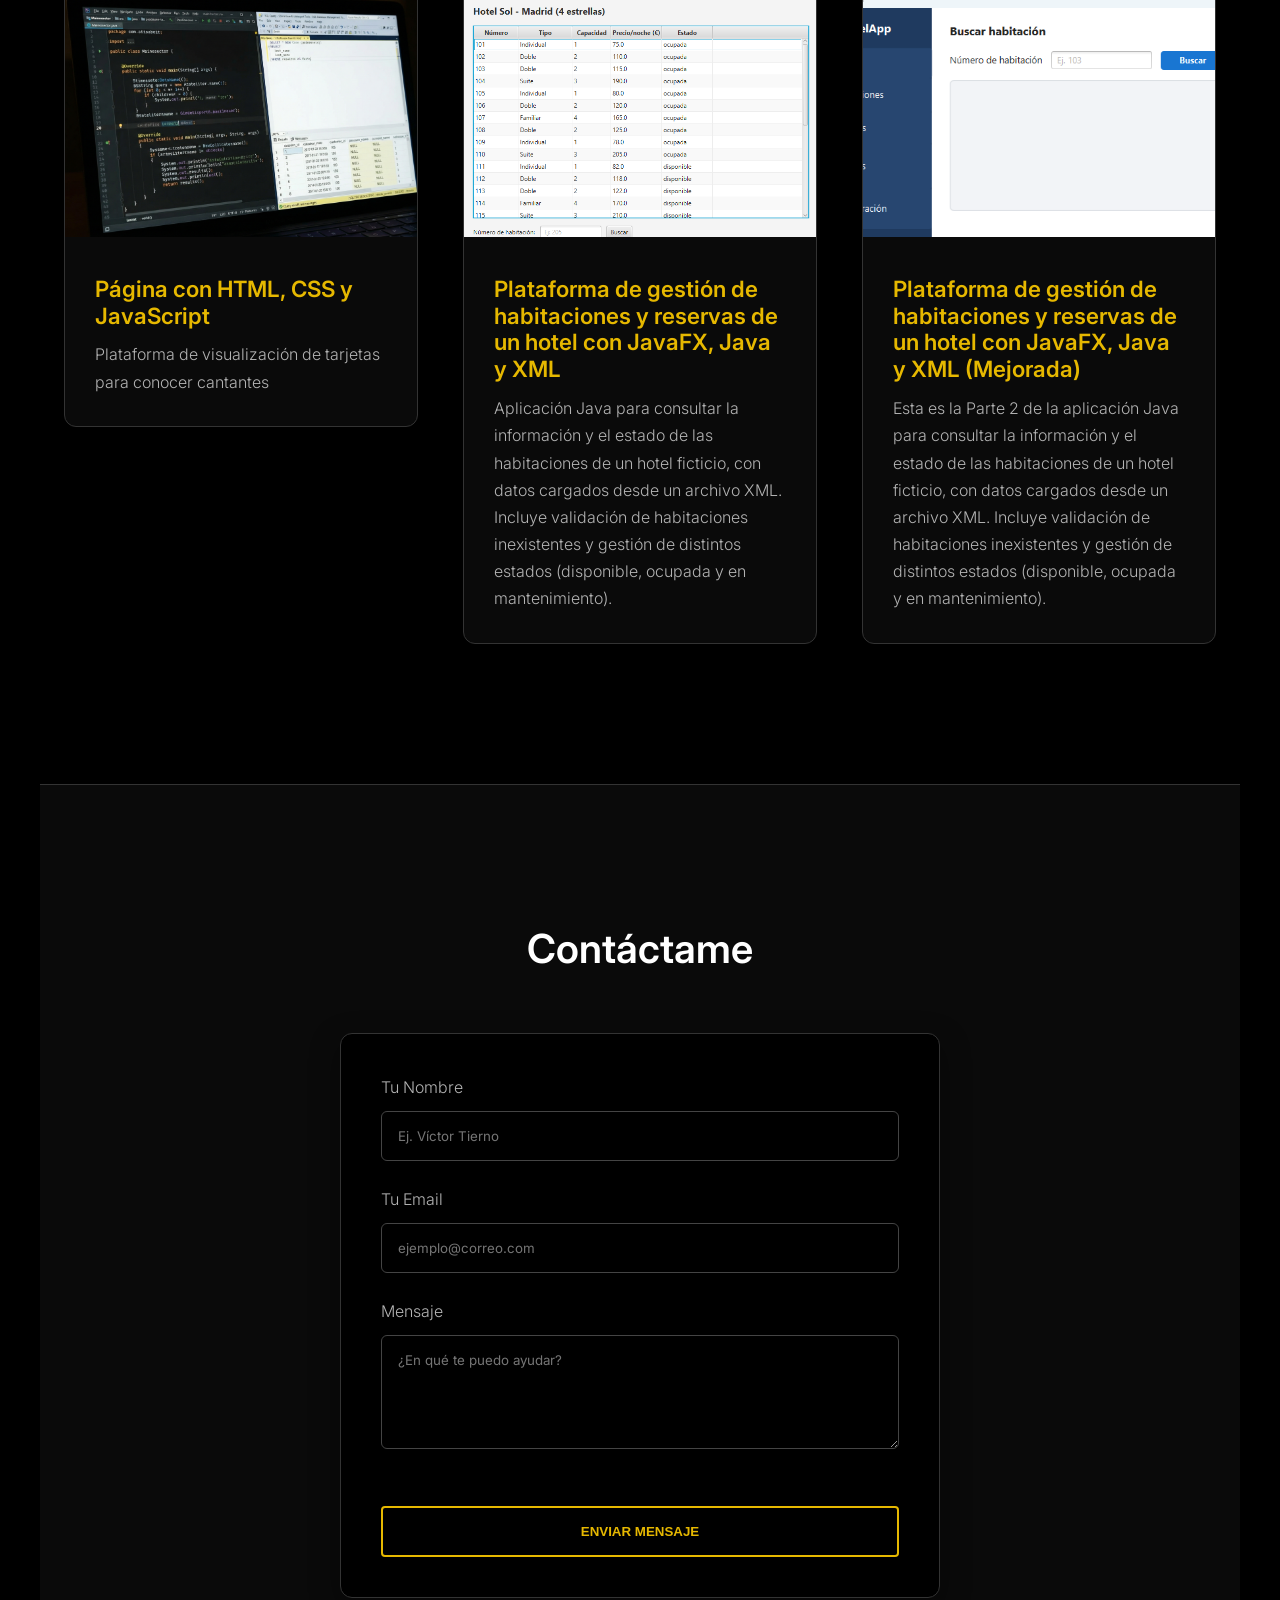
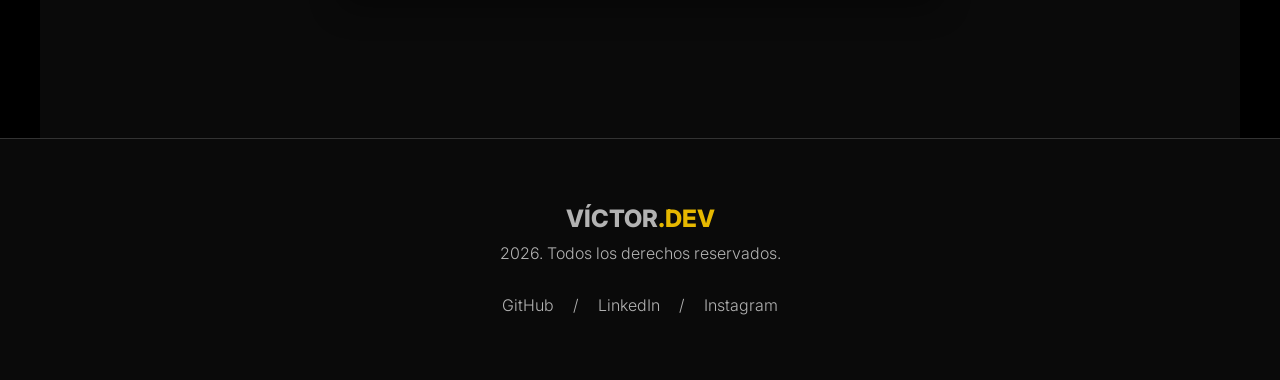
==== commit cd16604f: "Cambio imagenes" ====
--- a/index.html
+++ b/index.html
@@ -65,10 +65,10 @@
                 </a>
 
 
-                <a href="https://github.com/victorrtierno/Reto_XML_Hotel.git" class="enlace-tarjeta">
+                <a href="https://github.com/victorrtierno/Reto_XML_Hotel" class="enlace-tarjeta">
                     <article class="tarjeta-proyecto">
                         <div class="contenedor-imagen">
-                            <img src="img/imgCap.png" alt="Plataforma de gestión de reservas d habitaciones de hotel" loading="lazy">
+                            <img src="img/imgCop.png" alt="Plataforma de gestión de reservas d habitaciones de hotel" loading="lazy">
                         </div>
                         <div class="contenido-tarjeta">
                             <h3>Plataforma de gestión de habitaciones y reservas de un hotel con JavaFX, Java y XML</h3>
@@ -79,10 +79,10 @@
                     </article>
                 </a>
 
-                <a href="https://github.com/victorrtierno/HotelApp.git" class="enlace-tarjeta">
+                <a href="https://github.com/victorrtierno/HotelApp" class="enlace-tarjeta">
                     <article class="tarjeta-proyecto">
                         <div class="contenedor-imagen">
-                            <img src="img/img1.jpg" alt="Plataforma de gestión de reservas d habitaciones de hotel" loading="lazy">
+                            <img src="img/imgCap.png" alt="Plataforma de gestión de reservas d habitaciones de hotel" loading="lazy">
                         </div>
                         <div class="contenido-tarjeta">
                             <h3>Plataforma de gestión de habitaciones y reservas de un hotel con JavaFX, Java y XML (Mejorada)</h3>
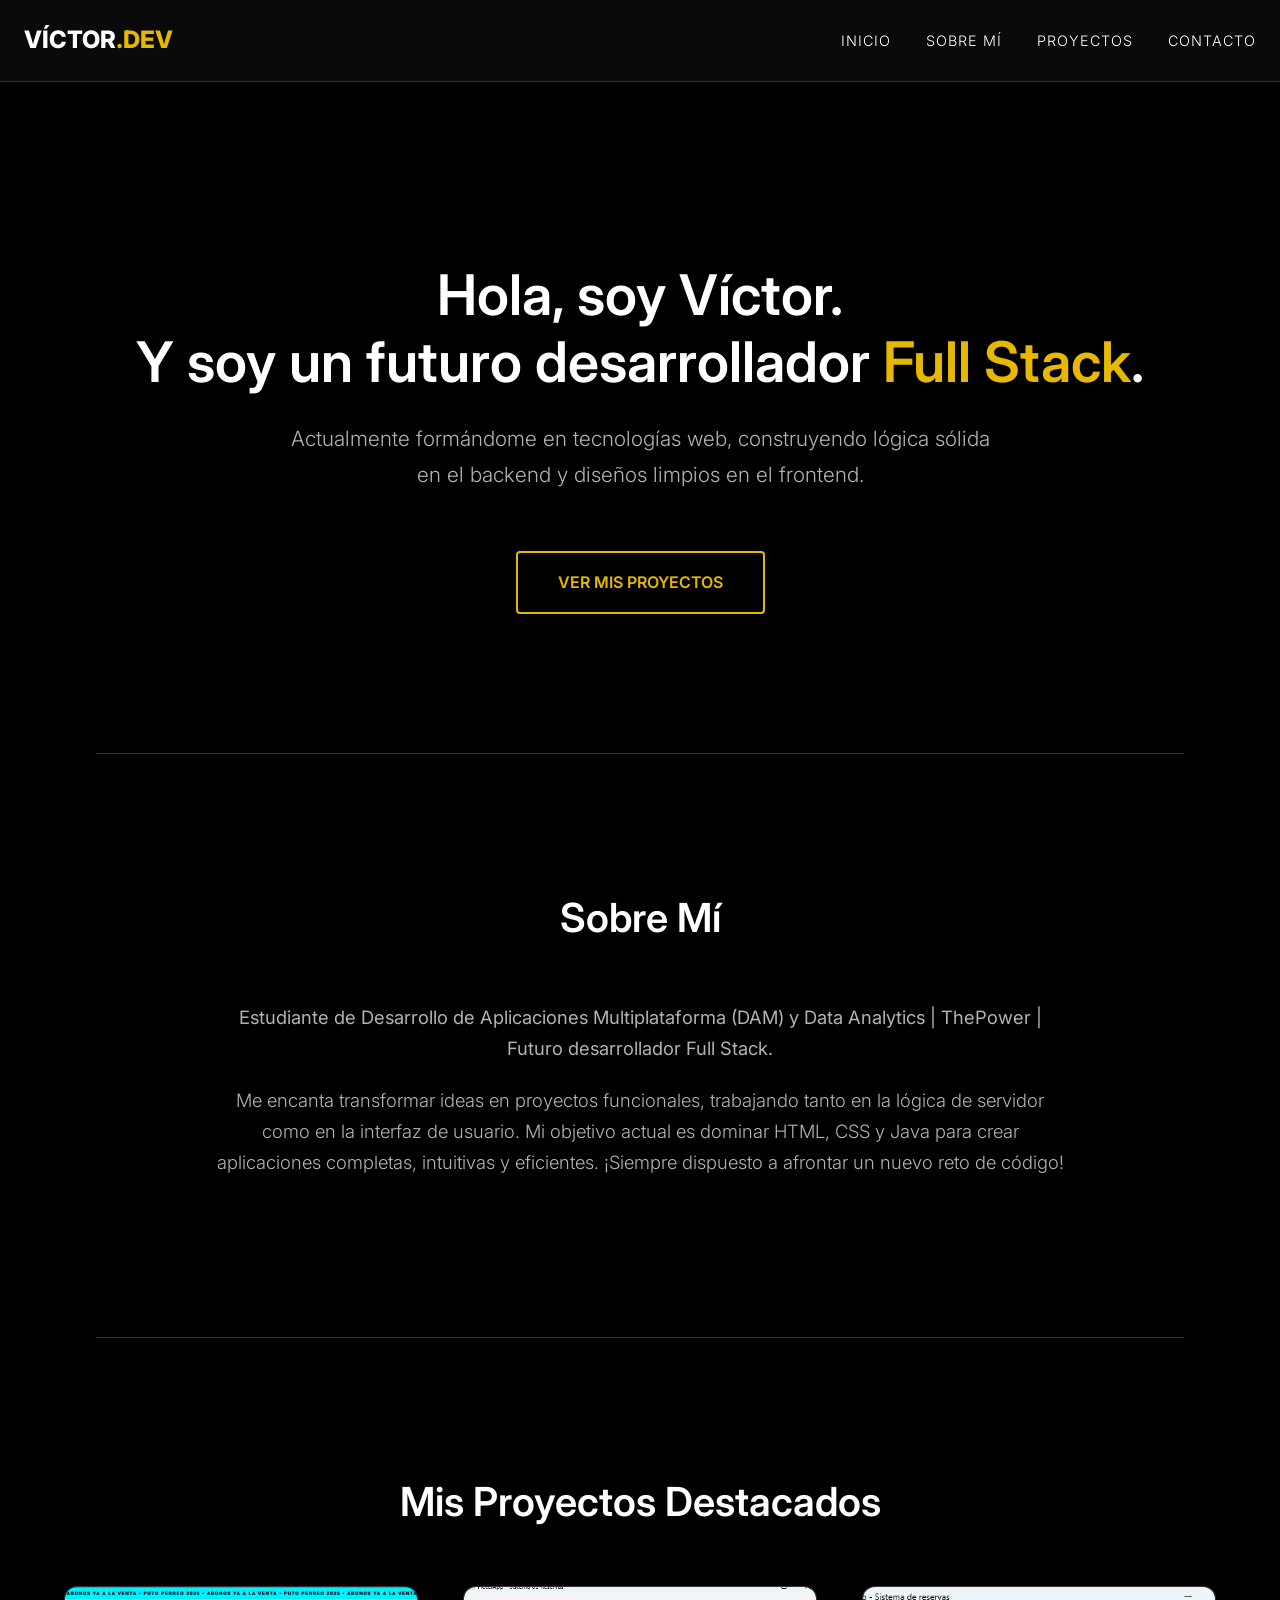
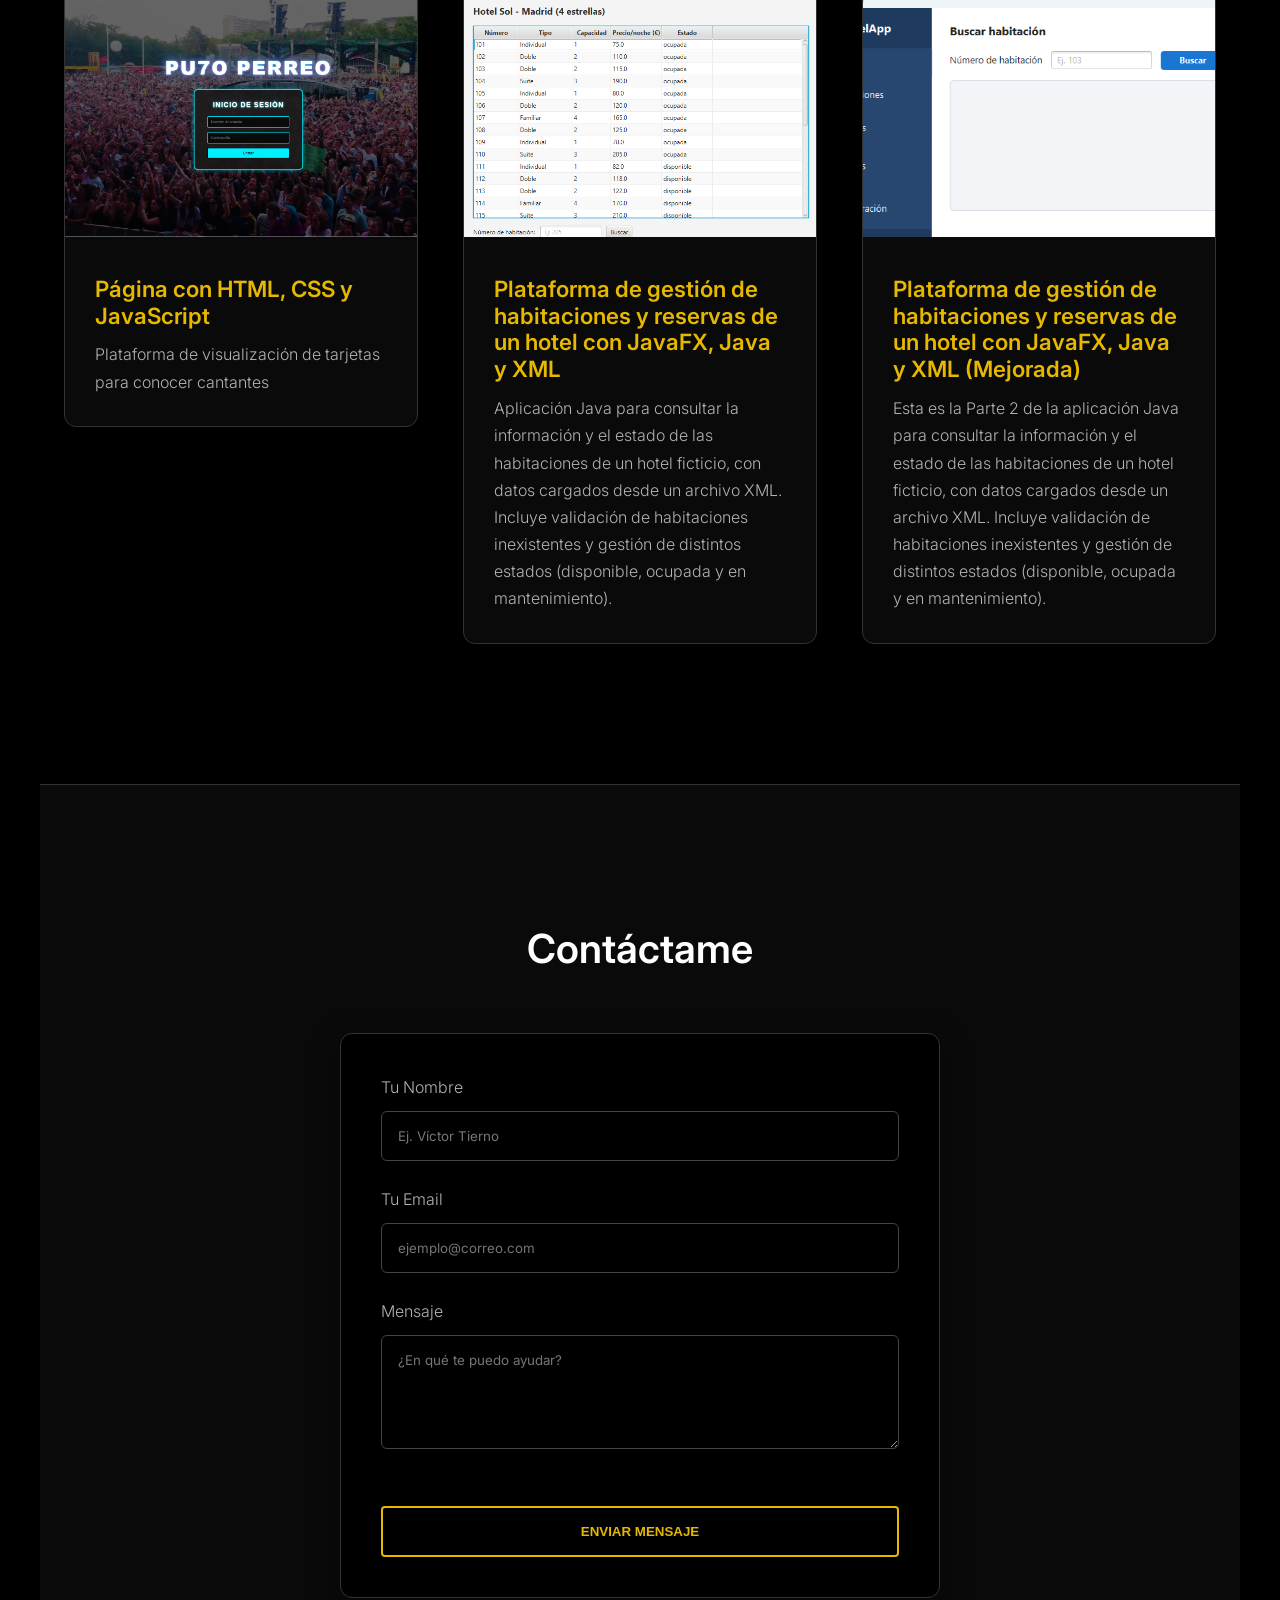
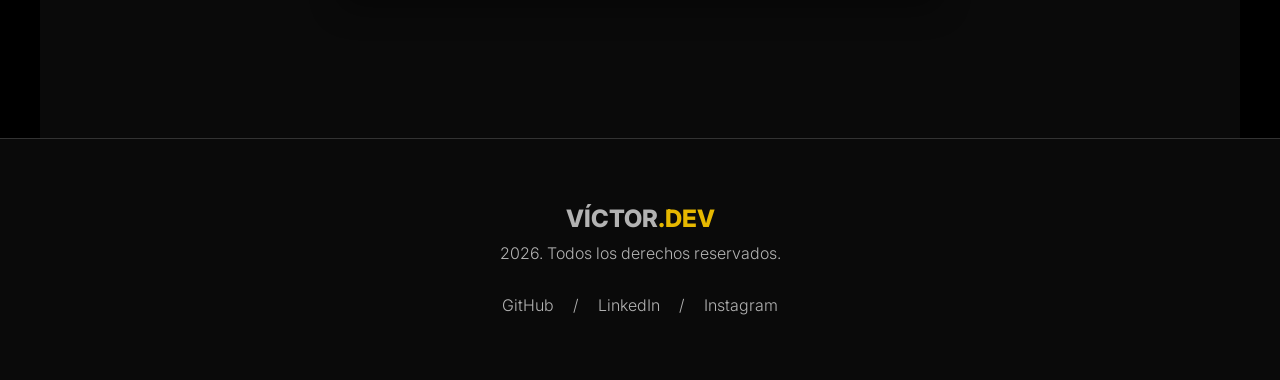
==== commit 29174aa2: "Cambio imagen proyecto 1" ====
--- a/index.html
+++ b/index.html
@@ -55,7 +55,7 @@
                 <a href="proyectos/proyecto-2ev-grupo-victor" class="enlace-tarjeta">
                     <article class="tarjeta-proyecto">
                         <div class="contenedor-imagen">
-                            <img src="img/img1.jpg" alt="Captura de pantalla de la plataforma de visualización de tarjetas musicales" loading="lazy">
+                            <img src="img/img1.png" alt="Captura de pantalla de la plataforma de visualización de tarjetas musicales" loading="lazy">
                         </div>
                         <div class="contenido-tarjeta">
                             <h3>Página con HTML, CSS y JavaScript</h3>
